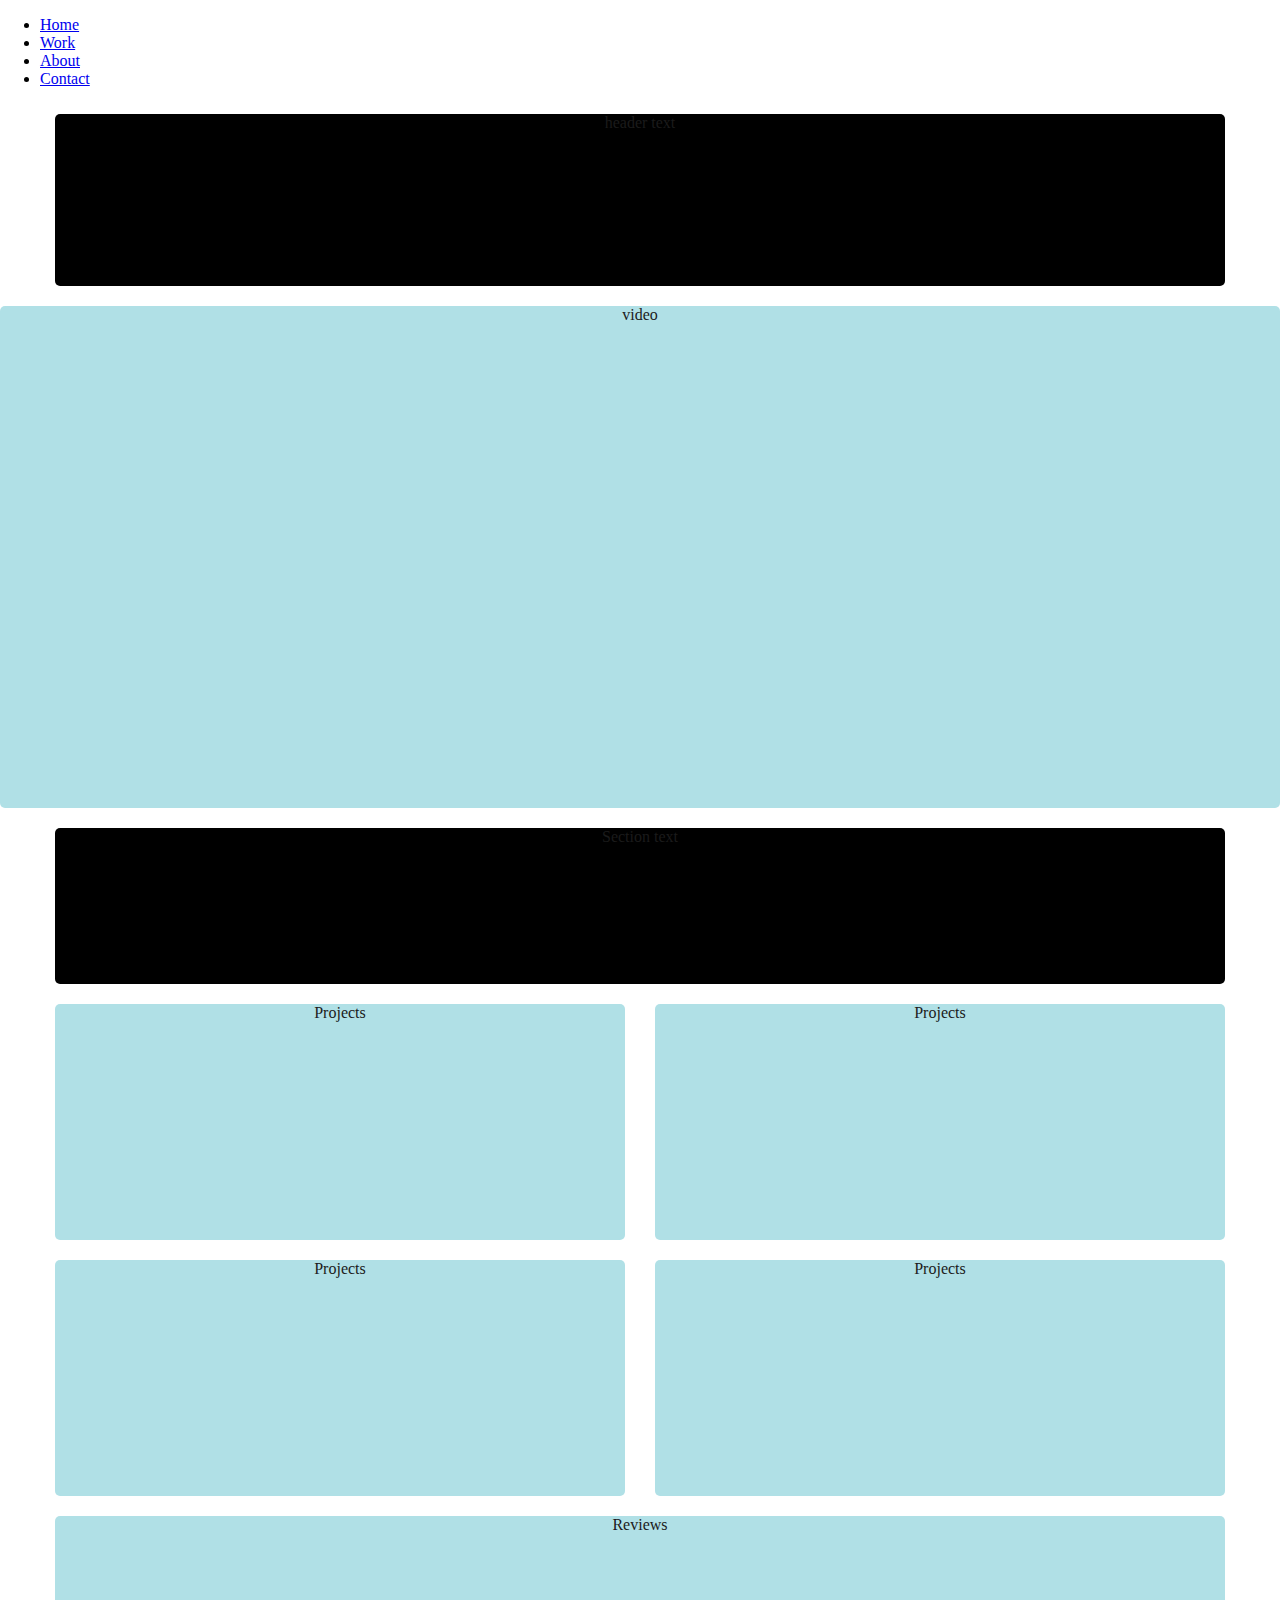
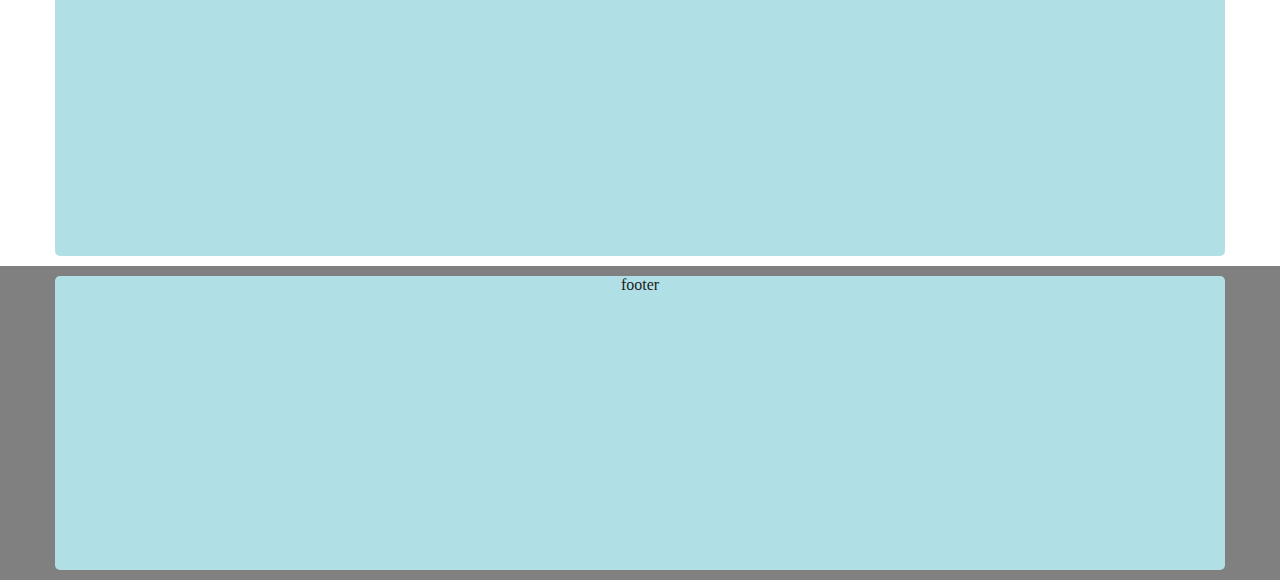
==== index.html @ 419f2602 "Content" ====
<!DOCTYPE html>
<html lang="en">
<head>
  <meta charset="UTF-8">
  <meta name="viewport" content="width=device-width, initial-scale=1.0">
  <title>Portfolio</title>
  <link rel="stylesheet" href="css/grid.css">
  <link rel="stylesheet" href="css/main.css">
</head>
<body>
  <header>
    <nav>
      <ul>
        <li><a href="#home">Home</a></li>
        <li><a href="#work">Work</a></li>
        <li><a href="#about">About</a></li>
        <li><a href="#contact">Contact</a></li>
      </ul>
    </nav>
  </header>
  <main>

    <section>
      <div class="grid-con">
        <div class="col-span-full box section-text" id="header-text">
          <p>header text</p>
        </div>
      </div>
    </section>

    <section>
        <div class="col-span-full video box">
          <p>video</p>
        </div>
    </section>

    <section>
      <div class="grid-con">

        <div class="col-span-full box section-text">
          <p>Section text</p>
        </div>

        <div class="col-span-full l-col-start-1 l-col-span-6 box projects ">
          <p>Projects</p>

        </div>

        <div class="col-span-full l-col-start-7 l-col-span-6 box projects">
          <p>Projects</p>

        </div>

        <div class="col-span-full l-col-start-1 l-col-span-6 box projects">
          <p>Projects</p>

        </div>

        <div class="col-span-full l-col-start-7 l-col-span-6  box projects">
          <p>Projects</p>

        </div>
      </div>
    </section>


    <section>
      <div class="grid-con">
        <div class="col-span-full box reviews">
          <p>Reviews</p>
        </div>

      </div>

    </section>

    <footer>
      <div class="grid-con">
        <div class="col-span-full box">
          <p>footer</p>
        </div>

      </div>
    </footer>
    <!-- <h1>HELLO</h1>
  </main>
  <P>Welcome, I’m Onoh—a product, motion, and 3D designer based in London, Ontario. 
    I specialize in crafting comprehensive UX/UI designs and immersive 3D animations that blend 
    interactivity with visual appeal, creating seamless and engaging user experiences.</P>
    <section class="boxes">
      <div class="box">
      </div>
    </section>
    <h2>My Portfolio</h2>
    <p>Welcome to my portfolio. Here you will find  a selection of my work. Explore my
      projects to learn more about what i do.</p>
      <section class="boxes">
        <div class="box"></div>
        <div class="box"></div>
        <div class="box"></div>
      </section>
      <p>What People have to say</p>
      <div class="box"></div> -->
      
</body>
</html>
---- css/grid.css ----
/* Tailwind and Bootstrap use px for media queries, with foundation using em
for this library we will stick with pixels */

/* ---General rules - scales images, videos to size of container--- */
img,
embed,
object,
video,
picture {
  max-width: 100%;
}

/* ---Change the way the box model works, tells the browser to account for any border and padding in the values you specify for an element's width and height.--- */

html {
  box-sizing: border-box;
}

*,
*::before,
*::after {
  box-sizing: inherit;
}

/* ---Mini CSS reset--- */

body,
p,
h1,
h2,
h3,
h4,
h5 {
  margin: 0px;
  padding: 0px;
}

/* ---Utility Classes--- */

.hidden {
  display: none;
}

.box {
  height: 294px;
  background-color: powderblue;
  color: rgb(27, 27, 27);
  border-radius: 5px;
  text-align: center;
  margin-top: 10px;
  margin-bottom: 10px;

}

/* ---Mobile Library Grid Styles--- */

/* Note if you are using a grid size of 1920, you need to change the value of 1200px to 1920px on line 50 and 57 */

.full-width-grid-con {
  /* set this container as a grid, with 3 columns
   the other grid will sit in the middle column, this allows for overlapping content */
  display: grid;
  grid-template-columns: 1fr minmax(0, 1200px) 1fr;
}

.grid-con {
  display: grid;
  grid-template-columns: repeat(4, minmax(0, 1fr));
  grid-column-gap: 30px;
  max-width: 1200px;
  margin: 0 auto;
  padding-left: 15px;
  padding-right: 15px;
}

/* A keyword indicating that the property contributes nothing to the grid item's placement, indicating auto-placement, an automatic span, or a default span of 1. */
.col-auto {
  grid-column: auto;
}
.col-span-1 {
  grid-column: span 1 / span 1;
}
.col-span-2 {
  grid-column: span 2 / span 2;
}
.col-span-3 {
  grid-column: span 3 / span 3;
}
.col-span-4 {
  grid-column: span 4 / span 4;
}
.col-span-full {
  grid-column: 1 / -1;
}

.col-start-1 {
  grid-column-start: 1;
}
.col-start-2 {
  grid-column-start: 2;
}
.col-start-3 {
  grid-column-start: 3;
}
.col-start-4 {
  grid-column-start: 4;
}
.col-start-auto {
  grid-column-start: auto;
}

.col-end-1 {
  grid-column-end: 1;
}
.col-end-2 {
  grid-column-end: 2;
}
.col-end-3 {
  grid-column-end: 3;
}
.col-end-4 {
  grid-column-end: 4;
}
.col-end-5 {
  grid-column-end: 5;
}
.col-end-auto {
  grid-column-end: auto;
}

/* ---Tablet Library Grid Styles--- */

@media screen and (min-width: 768px) {
  .grid-con {
    display: grid;
    grid-template-columns: repeat(12, minmax(0, 1fr));
    grid-column-gap: 20px;
    padding-left: 16px;
    padding-right: 16px;
  }

  .m-col-auto {
    grid-column: auto;
  }
  .m-col-span-1 {
    grid-column: span 1 / span 1;
  }
  .m-col-span-2 {
    grid-column: span 2 / span 2;
  }
  .m-col-span-3 {
    grid-column: span 3 / span 3;
  }
  .m-col-span-4 {
    grid-column: span 4 / span 4;
  }
  .m-col-span-5 {
    grid-column: span 5 / span 5;
  }
  .m-col-span-6 {
    grid-column: span 6 / span 6;
  }
  .m-col-span-7 {
    grid-column: span 7 / span 7;
  }
  .m-col-span-8 {
    grid-column: span 8 / span 8;
  }
  .m-col-span-9 {
    grid-column: span 9 / span 9;
  }
  .m-col-span-10 {
    grid-column: span 10 / span 10;
  }
  .m-col-span-11 {
    grid-column: span 11 / span 11;
  }
  .m-col-span-12 {
    grid-column: span 12 / span 12;
  }
  .m-col-span-full {
    grid-column: 1 / -1;
  }

  .m-col-start-1 {
    grid-column-start: 1;
  }
  .m-col-start-2 {
    grid-column-start: 2;
  }
  .m-col-start-3 {
    grid-column-start: 3;
  }
  .m-col-start-4 {
    grid-column-start: 4;
  }
  .m-col-start-5 {
    grid-column-start: 5;
  }
  .m-col-start-6 {
    grid-column-start: 6;
  }
  .m-col-start-7 {
    grid-column-start: 7;
  }
  .m-col-start-8 {
    grid-column-start: 8;
  }
  .m-col-start-9 {
    grid-column-start: 9;
  }
  .m-col-start-10 {
    grid-column-start: 10;
  }
  .m-col-start-11 {
    grid-column-start: 11;
  }
  .m-col-start-12 {
    grid-column-start: 12;
  }
  .m-col-start-13 {
    grid-column-start: 13;
  }
  .m-col-start-auto {
    grid-column-start: auto;
  }

  .m-col-end-1 {
    grid-column-end: 1;
  }
  .m-col-end-2 {
    grid-column-end: 2;
  }
  .m-col-end-3 {
    grid-column-end: 3;
  }
  .m-col-end-4 {
    grid-column-end: 4;
  }
  .m-col-end-5 {
    grid-column-end: 5;
  }
  .m-col-end-6 {
    grid-column-end: 6;
  }
  .m-col-end-7 {
    grid-column-end: 7;
  }
  .m-col-end-8 {
    grid-column-end: 8;
  }
  .m-col-end-9 {
    grid-column-end: 9;
  }
  .m-col-end-10 {
    grid-column-end: 10;
  }
  .m-col-end-11 {
    grid-column-end: 11;
  }
  .m-col-end-12 {
    grid-column-end: 12;
  }
  .m-col-end-13 {
    grid-column-end: 13;
  }
  .m-col-end-auto {
    grid-column-end: auto;
  }
}

/* ---Desktop Library Grid Styles--- */

@media screen and (min-width: 1200px) {
  .grid-con {
    display: grid;
    grid-template-columns: repeat(12, minmax(0, 1fr));
    grid-column-gap: 30px;
    padding-left: 15px;
    padding-right: 15px;
  }

  .l-col-auto {
    grid-column: auto;
  }
  .l-col-span-1 {
    grid-column: span 1 / span 1;
  }
  .l-col-span-2 {
    grid-column: span 2 / span 2;
  }
  .l-col-span-3 {
    grid-column: span 3 / span 3;
  }
  .l-col-span-4 {
    grid-column: span 4 / span 4;
  }
  .l-col-span-5 {
    grid-column: span 5 / span 5;
  }
  .l-col-span-6 {
    grid-column: span 6 / span 6;
  }
  .l-col-span-7 {
    grid-column: span 7 / span 7;
  }
  .l-col-span-8 {
    grid-column: span 8 / span 8;
  }
  .l-col-span-9 {
    grid-column: span 9 / span 9;
  }
  .l-col-span-10 {
    grid-column: span 10 / span 10;
  }
  .l-col-span-11 {
    grid-column: span 11 / span 11;
  }
  .l-col-span-12 {
    grid-column: span 12 / span 12;
  }
  .l-col-span-full {
    grid-column: 1 / -1;
  }

  .l-col-start-1 {
    grid-column-start: 1;
  }
  .l-col-start-2 {
    grid-column-start: 2;
  }
  .l-col-start-3 {
    grid-column-start: 3;
  }
  .l-col-start-4 {
    grid-column-start: 4;
  }
  .l-col-start-5 {
    grid-column-start: 5;
  }
  .l-col-start-6 {
    grid-column-start: 6;
  }
  .l-col-start-7 {
    grid-column-start: 7;
  }
  .l-col-start-8 {
    grid-column-start: 8;
  }
  .l-col-start-9 {
    grid-column-start: 9;
  }
  .l-col-start-10 {
    grid-column-start: 10;
  }
  .l-col-start-11 {
    grid-column-start: 11;
  }
  .l-col-start-12 {
    grid-column-start: 12;
  }
  .l-col-start-13 {
    grid-column-start: 13;
  }
  .l-col-start-auto {
    grid-column-start: auto;
  }

  .l-col-end-1 {
    grid-column-end: 1;
  }
  .l-col-end-2 {
    grid-column-end: 2;
  }
  .l-col-end-3 {
    grid-column-end: 3;
  }
  .l-col-end-4 {
    grid-column-end: 4;
  }
  .l-col-end-5 {
    grid-column-end: 5;
  }
  .l-col-end-6 {
    grid-column-end: 6;
  }
  .l-col-end-7 {
    grid-column-end: 7;
  }
  .l-col-end-8 {
    grid-column-end: 8;
  }
  .l-col-end-9 {
    grid-column-end: 9;
  }
  .l-col-end-10 {
    grid-column-end: 10;
  }
  .l-col-end-11 {
    grid-column-end: 11;
  }
  .l-col-end-12 {
    grid-column-end: 12;
  }
  .l-col-end-13 {
    grid-column-end: 13;
  }
  .l-col-end-auto {
    grid-column-end: auto;
  }
}

/* ---X-Large Desktop Library Grid Styles--- */

@media screen and (min-width: 1920px) {
  .grid-con {
    display: grid;
    grid-template-columns: repeat(12, minmax(0, 1fr));
    grid-column-gap: 34px;
    padding-left: 17px;
    padding-right: 17px;
  }

  .xl-col-auto {
    grid-column: auto;
  }
  .xl-col-span-1 {
    grid-column: span 1 / span 1;
  }
  .xl-col-span-2 {
    grid-column: span 2 / span 2;
  }
  .xl-col-span-3 {
    grid-column: span 3 / span 3;
  }
  .xl-col-span-4 {
    grid-column: span 4 / span 4;
  }
  .xl-col-span-5 {
    grid-column: span 5 / span 5;
  }
  .xl-col-span-6 {
    grid-column: span 6 / span 6;
  }
  .xl-col-span-7 {
    grid-column: span 7 / span 7;
  }
  .xl-col-span-8 {
    grid-column: span 8 / span 8;
  }
  .xl-col-span-9 {
    grid-column: span 9 / span 9;
  }
  .xl-col-span-10 {
    grid-column: span 10 / span 10;
  }
  .xl-col-span-11 {
    grid-column: span 11 / span 11;
  }
  .xl-col-span-12 {
    grid-column: span 12 / span 12;
  }
  .xl-col-span-full {
    grid-column: 1 / -1;
  }

  .xl-col-start-1 {
    grid-column-start: 1;
  }
  .xl-col-start-2 {
    grid-column-start: 2;
  }
  .xl-col-start-3 {
    grid-column-start: 3;
  }
  .xl-col-start-4 {
    grid-column-start: 4;
  }
  .xl-col-start-5 {
    grid-column-start: 5;
  }
  .xl-col-start-6 {
    grid-column-start: 6;
  }
  .xl-col-start-7 {
    grid-column-start: 7;
  }
  .xl-col-start-8 {
    grid-column-start: 8;
  }
  .xl-col-start-9 {
    grid-column-start: 9;
  }
  .xl-col-start-10 {
    grid-column-start: 10;
  }
  .xl-col-start-11 {
    grid-column-start: 11;
  }
  .xl-col-start-12 {
    grid-column-start: 12;
  }
  .xl-col-start-13 {
    grid-column-start: 13;
  }
  .xl-col-start-auto {
    grid-column-start: auto;
  }

  .xl-col-end-1 {
    grid-column-end: 1;
  }
  .xl-col-end-2 {
    grid-column-end: 2;
  }
  .xl-col-end-3 {
    grid-column-end: 3;
  }
  .xl-col-end-4 {
    grid-column-end: 4;
  }
  .xl-col-end-5 {
    grid-column-end: 5;
  }
  .xl-col-end-6 {
    grid-column-end: 6;
  }
  .xl-col-end-7 {
    grid-column-end: 7;
  }
  .xl-col-end-8 {
    grid-column-end: 8;
  }
  .xl-col-end-9 {
    grid-column-end: 9;
  }
  .xl-col-end-10 {
    grid-column-end: 10;
  }
  .xl-col-end-11 {
    grid-column-end: 11;
  }
  .xl-col-end-12 {
    grid-column-end: 12;
  }
  .xl-col-end-13 {
    grid-column-end: 13;
  }
  .xl-col-end-auto {
    grid-column-end: auto;
  }
}
---- css/main.css ----
#header-text {
  height: 172px;
}

footer {
  background-color: grey;
}

.video {
  height: 502px;
}

.section-text {
  background-color: black;
  height: 156px;
}

.projects {
  height: 236px;
}

.reviews {
  height: 340px;
}/*# sourceMappingURL=main.css.map */
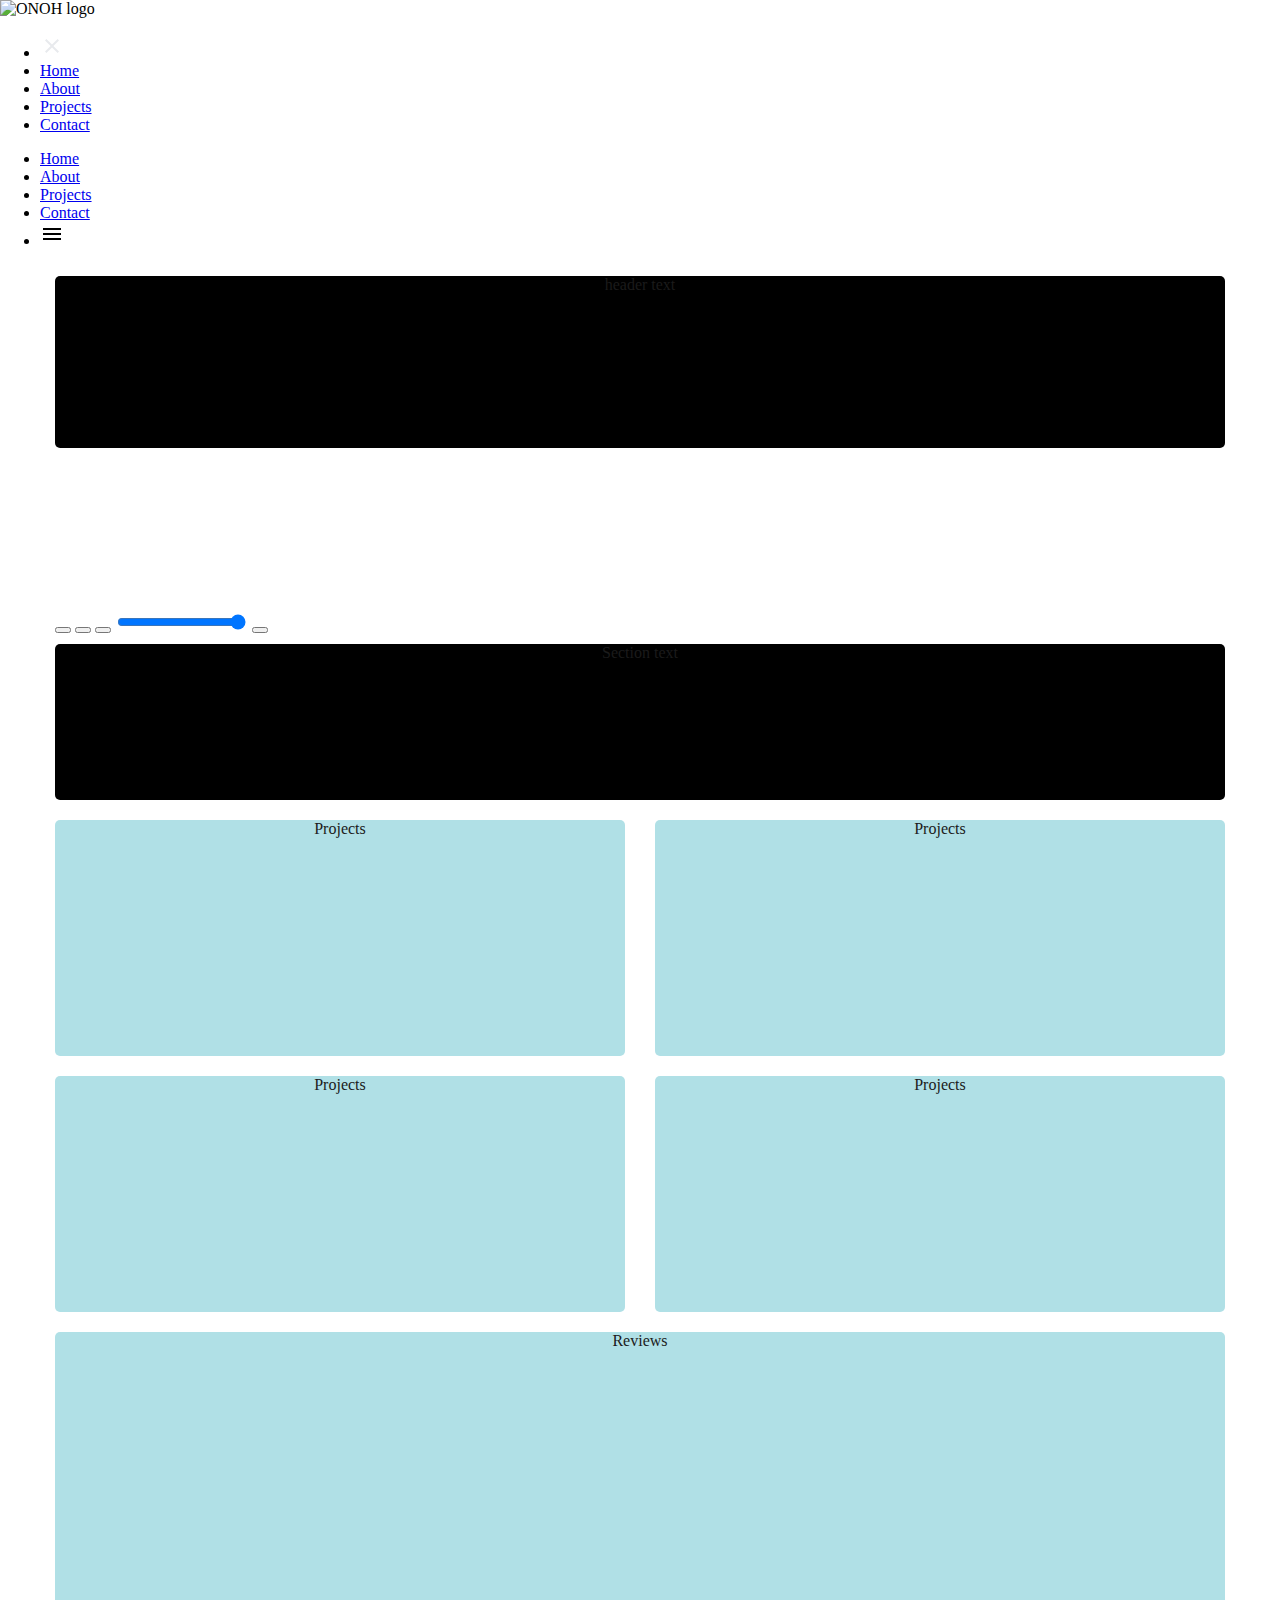
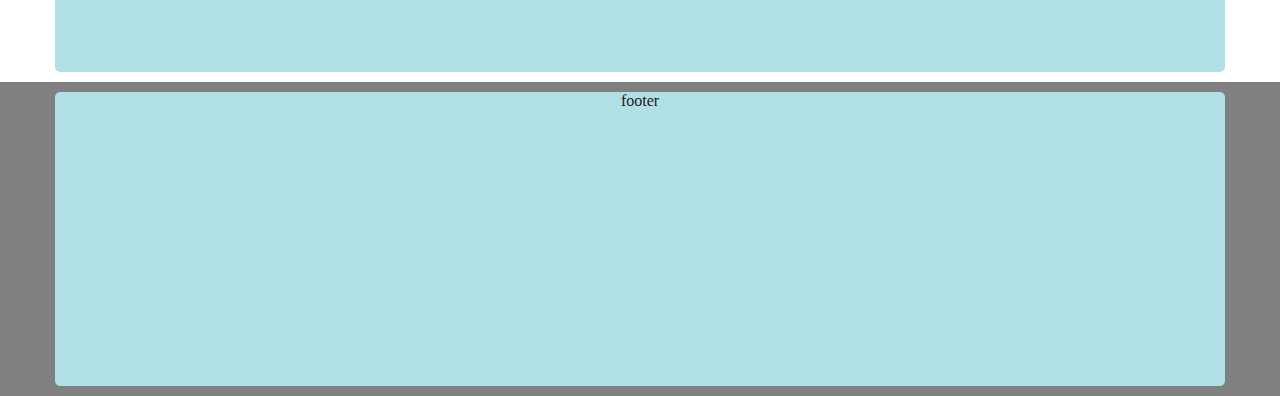
==== commit 0f7a8a94: "images" ====
--- a/index.html
+++ b/index.html
@@ -9,15 +9,60 @@
 </head>
 <body>
   <header>
-    <nav>
-      <ul>
-        <li><a href="#home">Home</a></li>
-        <li><a href="#work">Work</a></li>
-        <li><a href="#about">About</a></li>
-        <li><a href="#contact">Contact</a></li>
-      </ul>
-    </nav>
+    <div class="header-container grid-layout">
+      <nav class="navbar full-span">
+        <picture>
+          <source srcset="images/Logo.svg" media="(min-width: 474px)" />
+          <img src="images/portfolio-logo.svg" alt="ONOH logo" />
+        </picture>
+  
+        <ul class="menu-overlay" id="desktop-hidden">
+          <li>
+            <a href="#">
+              <svg
+                xmlns="http://www.w3.org/2000/svg"
+                height="24px"
+                viewBox="0 -960 960 960"
+                width="24px"
+                fill="#e8eaed"
+              >
+                <path
+                  d="m256-200-56-56 224-224-224-224 56-56 224 224 224-224 56 56-224 224 224 224-56 56-224-224-224 224Z"
+                /></svg
+              >
+            </a>
+          </li>
+          <li><a href="index.html">Home</a></li>
+          <li><a href="about.html">About</a></li>
+          <li><a href="projects.html">Projects</a></li>
+          <li><a href="contact.html">Contact</a></li>
+        </ul>
+  
+        <ul>
+          <li class="mobile-hidden"><a href="index.html">Home</a></li>
+          <li class="mobile-hidden"><a href="about.html">About</a></li>
+          <li class="mobile-hidden"><a href="projects.html">Projects</a></li>
+          <li class="mobile-hidden"><a href="contact.html">Contact</a></li>
+          <li class="desktop-only">
+            <a href="#">
+              <svg
+                xmlns="http://www.w3.org/2000/svg"
+                height="24px"
+                viewBox="0 -960 960 960"
+                width="24px"
+                fill="#000"
+              >
+                <path
+                  d="M120-240v-80h720v80H120Zm0-200v-80h720v80H120Zm0-200v-80h720v80H120Z"
+                /></svg
+              >
+            </a>
+          </li>
+        </ul>
+      </nav>
+    </div>
   </header>
+  
   <main>
 
     <section>
@@ -28,11 +73,23 @@
       </div>
     </section>
 
-    <section>
-        <div class="col-span-full video box">
-          <p>video</p>
-        </div>
-    </section>
+      <div class="grid-con">
+        <section id="player-container" class="col-span-full">
+            <video controls preload="metadata" poster="images/placeholder.jpg">
+                <source src="video/video.mp4" type="video/mp4">
+                <source src="video/video.webm" type="video/webm">
+            <p>Your browser does not support the video tag.</p>
+            </video>
+            <div class="video-controls hidden" id="video-controls">
+                <button id="play-button"><i class="fa fa-play-circle-o"></i></button>
+                <button id="pause-button"><i class="fa fa-pause-circle-o"></i></button>
+                <button id="stop-button"><i class="fa fa-stop-circle-o"></i></button>
+                <i class="fa fa-volume-up"></i>
+                <input type="range" id="change-vol" step="0.05" min="0" max="1" value="1">
+                <button id="full-screen"><i class="fa fa-arrows-alt"></i></button>
+            </div>
+        </section>
+    </div>
 
     <section>
       <div class="grid-con">
@@ -102,5 +159,6 @@
       <p>What People have to say</p>
       <div class="box"></div> -->
       
+  <script src="js/main.js"></script>
 </body>
 </html>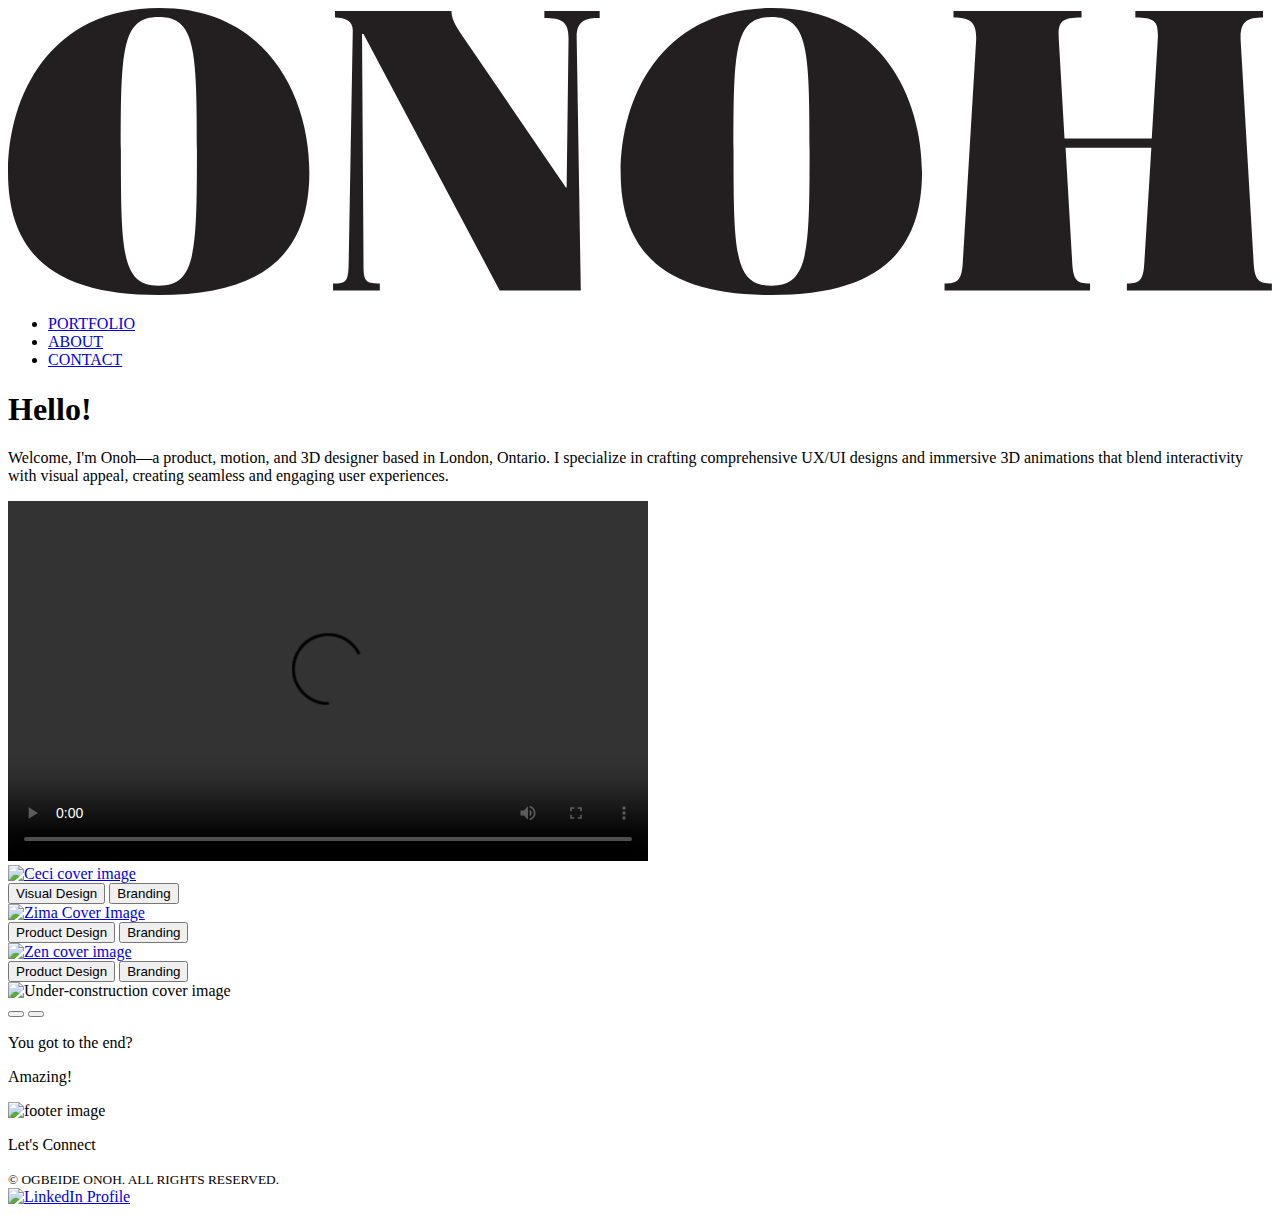
==== commit 9e067d96: "Codes" ====
--- a/index.html
+++ b/index.html
@@ -1,164 +1,90 @@
 <!DOCTYPE html>
 <html lang="en">
 <head>
-  <meta charset="UTF-8">
-  <meta name="viewport" content="width=device-width, initial-scale=1.0">
-  <title>Portfolio</title>
-  <link rel="stylesheet" href="css/grid.css">
-  <link rel="stylesheet" href="css/main.css">
+    <meta charset="UTF-8">
+    <meta name="viewport" content="width=device-width, initial-scale=1.0">
+    <title>Document</title>
 </head>
 <body>
-  <header>
-    <div class="header-container grid-layout">
-      <nav class="navbar full-span">
-        <picture>
-          <source srcset="images/Logo.svg" media="(min-width: 474px)" />
-          <img src="images/portfolio-logo.svg" alt="ONOH logo" />
-        </picture>
-  
-        <ul class="menu-overlay" id="desktop-hidden">
-          <li>
-            <a href="#">
-              <svg
-                xmlns="http://www.w3.org/2000/svg"
-                height="24px"
-                viewBox="0 -960 960 960"
-                width="24px"
-                fill="#e8eaed"
-              >
-                <path
-                  d="m256-200-56-56 224-224-224-224 56-56 224 224 224-224 56 56-224 224 224 224-56 56-224-224-224 224Z"
-                /></svg
-              >
-            </a>
-          </li>
-          <li><a href="index.html">Home</a></li>
-          <li><a href="about.html">About</a></li>
-          <li><a href="projects.html">Projects</a></li>
-          <li><a href="contact.html">Contact</a></li>
-        </ul>
-  
-        <ul>
-          <li class="mobile-hidden"><a href="index.html">Home</a></li>
-          <li class="mobile-hidden"><a href="about.html">About</a></li>
-          <li class="mobile-hidden"><a href="projects.html">Projects</a></li>
-          <li class="mobile-hidden"><a href="contact.html">Contact</a></li>
-          <li class="desktop-only">
-            <a href="#">
-              <svg
-                xmlns="http://www.w3.org/2000/svg"
-                height="24px"
-                viewBox="0 -960 960 960"
-                width="24px"
-                fill="#000"
-              >
-                <path
-                  d="M120-240v-80h720v80H120Zm0-200v-80h720v80H120Zm0-200v-80h720v80H120Z"
-                /></svg
-              >
-            </a>
-          </li>
-        </ul>
-      </nav>
-    </div>
-  </header>
-  
+    <header>
+        <div class="logo">
+            <img src="images/portfolio-logo.svg" alt="Logo">
+        </div>
+        <nav>
+            <ul>
+                <li><a href="index.html">PORTFOLIO</a></li>
+                <li><a href="about.html">ABOUT</a></li>
+                <li><a href="contact.html">CONTACT</a></li>
+            </ul>
+        </nav>
+    </header>
+</body>
+</html>
+
   <main>
+    <h1>Hello!</h1> 
+    <p>Welcome, I'm Onoh—a product, motion, and 3D designer based in London, Ontario. I specialize in crafting comprehensive UX/UI designs and immersive 3D animations that blend interactivity with visual appeal, creating seamless and engaging user experiences.</p>
 
-    <section>
-      <div class="grid-con">
-        <div class="col-span-full box section-text" id="header-text">
-          <p>header text</p>
-        </div>
-      </div>
-    </section>
+    <!-- Video Section -->
+    <video width="640" height="360" controls>
+      <source src="image/demo-reel.mp4" type="video/mp4">
+      Your browser does not support the video tag.
+  </video>
+<!-- Image and Buttons Section -->
+<div>
+  <a href="ceci.html">
+      <img src="image/Portfolio-image/Cover images/ceci-front.png" alt="Ceci cover image" width="600">
+  </a>
+  <div>
+      <button>Visual Design</button>
+      <button>Branding</button>
+  </div>
+</div>
 
-      <div class="grid-con">
-        <section id="player-container" class="col-span-full">
-            <video controls preload="metadata" poster="images/placeholder.jpg">
-                <source src="video/video.mp4" type="video/mp4">
-                <source src="video/video.webm" type="video/webm">
-            <p>Your browser does not support the video tag.</p>
-            </video>
-            <div class="video-controls hidden" id="video-controls">
-                <button id="play-button"><i class="fa fa-play-circle-o"></i></button>
-                <button id="pause-button"><i class="fa fa-pause-circle-o"></i></button>
-                <button id="stop-button"><i class="fa fa-stop-circle-o"></i></button>
-                <i class="fa fa-volume-up"></i>
-                <input type="range" id="change-vol" step="0.05" min="0" max="1" value="1">
-                <button id="full-screen"><i class="fa fa-arrows-alt"></i></button>
-            </div>
-        </section>
-    </div>
+<div>
+  <a href="zima.html">
+      <img src="image/Portfolio-image/Cover images/zima-cover.png" alt="Zima Cover Image" width="600">
+  </a>
+  <div>
+      <button>Product Design</button>
+      <button>Branding</button>
+  </div>
+</div>
 
-    <section>
-      <div class="grid-con">
+<div>
+  <a href="zenbuds.html">
+      <img src="image/Portfolio-image/Cover images/ZEN.png" alt="Zen cover image" width="600">
+  </a>
+  <div>
+      <button>Product Design</button>
+      <button>Branding</button>
+  </div>
+</div>
 
-        <div class="col-span-full box section-text">
-          <p>Section text</p>
-        </div>
+<div>
+  <img src="image/Portfolio-image/Cover images/under-construction.png" alt="Under-construction cover image" width="600">
+  <div>
+      <button></button>
+      <button></button>
+  </div>
+</div>
 
-        <div class="col-span-full l-col-start-1 l-col-span-6 box projects ">
-          <p>Projects</p>
+<p>You got to the end?</p>
+<p>Amazing!</p>
 
-        </div>
+<div>
+  <img src="image/Portfolio-image/Cover images/web-img.png" width="300" alt="footer image">
+</div>
 
-        <div class="col-span-full l-col-start-7 l-col-span-6 box projects">
-          <p>Projects</p>
+<p>Let's Connect</p>
 
-        </div>
-
-        <div class="col-span-full l-col-start-1 l-col-span-6 box projects">
-          <p>Projects</p>
-
-        </div>
-
-        <div class="col-span-full l-col-start-7 l-col-span-6  box projects">
-          <p>Projects</p>
-
-        </div>
-      </div>
-    </section>
-
-
-    <section>
-      <div class="grid-con">
-        <div class="col-span-full box reviews">
-          <p>Reviews</p>
-        </div>
-
-      </div>
-
-    </section>
-
-    <footer>
-      <div class="grid-con">
-        <div class="col-span-full box">
-          <p>footer</p>
-        </div>
-
-      </div>
-    </footer>
-    <!-- <h1>HELLO</h1>
-  </main>
-  <P>Welcome, I’m Onoh—a product, motion, and 3D designer based in London, Ontario. 
-    I specialize in crafting comprehensive UX/UI designs and immersive 3D animations that blend 
-    interactivity with visual appeal, creating seamless and engaging user experiences.</P>
-    <section class="boxes">
-      <div class="box">
-      </div>
-    </section>
-    <h2>My Portfolio</h2>
-    <p>Welcome to my portfolio. Here you will find  a selection of my work. Explore my
-      projects to learn more about what i do.</p>
-      <section class="boxes">
-        <div class="box"></div>
-        <div class="box"></div>
-        <div class="box"></div>
-      </section>
-      <p>What People have to say</p>
-      <div class="box"></div> -->
-      
-  <script src="js/main.js"></script>
+<footer>
+  <small>© OGBEIDE ONOH. ALL RIGHTS RESERVED.</small> <!-- Copyright Notice -->
+  <div>
+      <a href="https://www.linkedin.com/in/your-profile" target="_blank">
+          <img src="image/Portfolio-image/Cover images/LinkedIn.png" alt="LinkedIn Profile" width="30"> 
+      </a>
+  </div>
+</footer>
 </body>
 </html>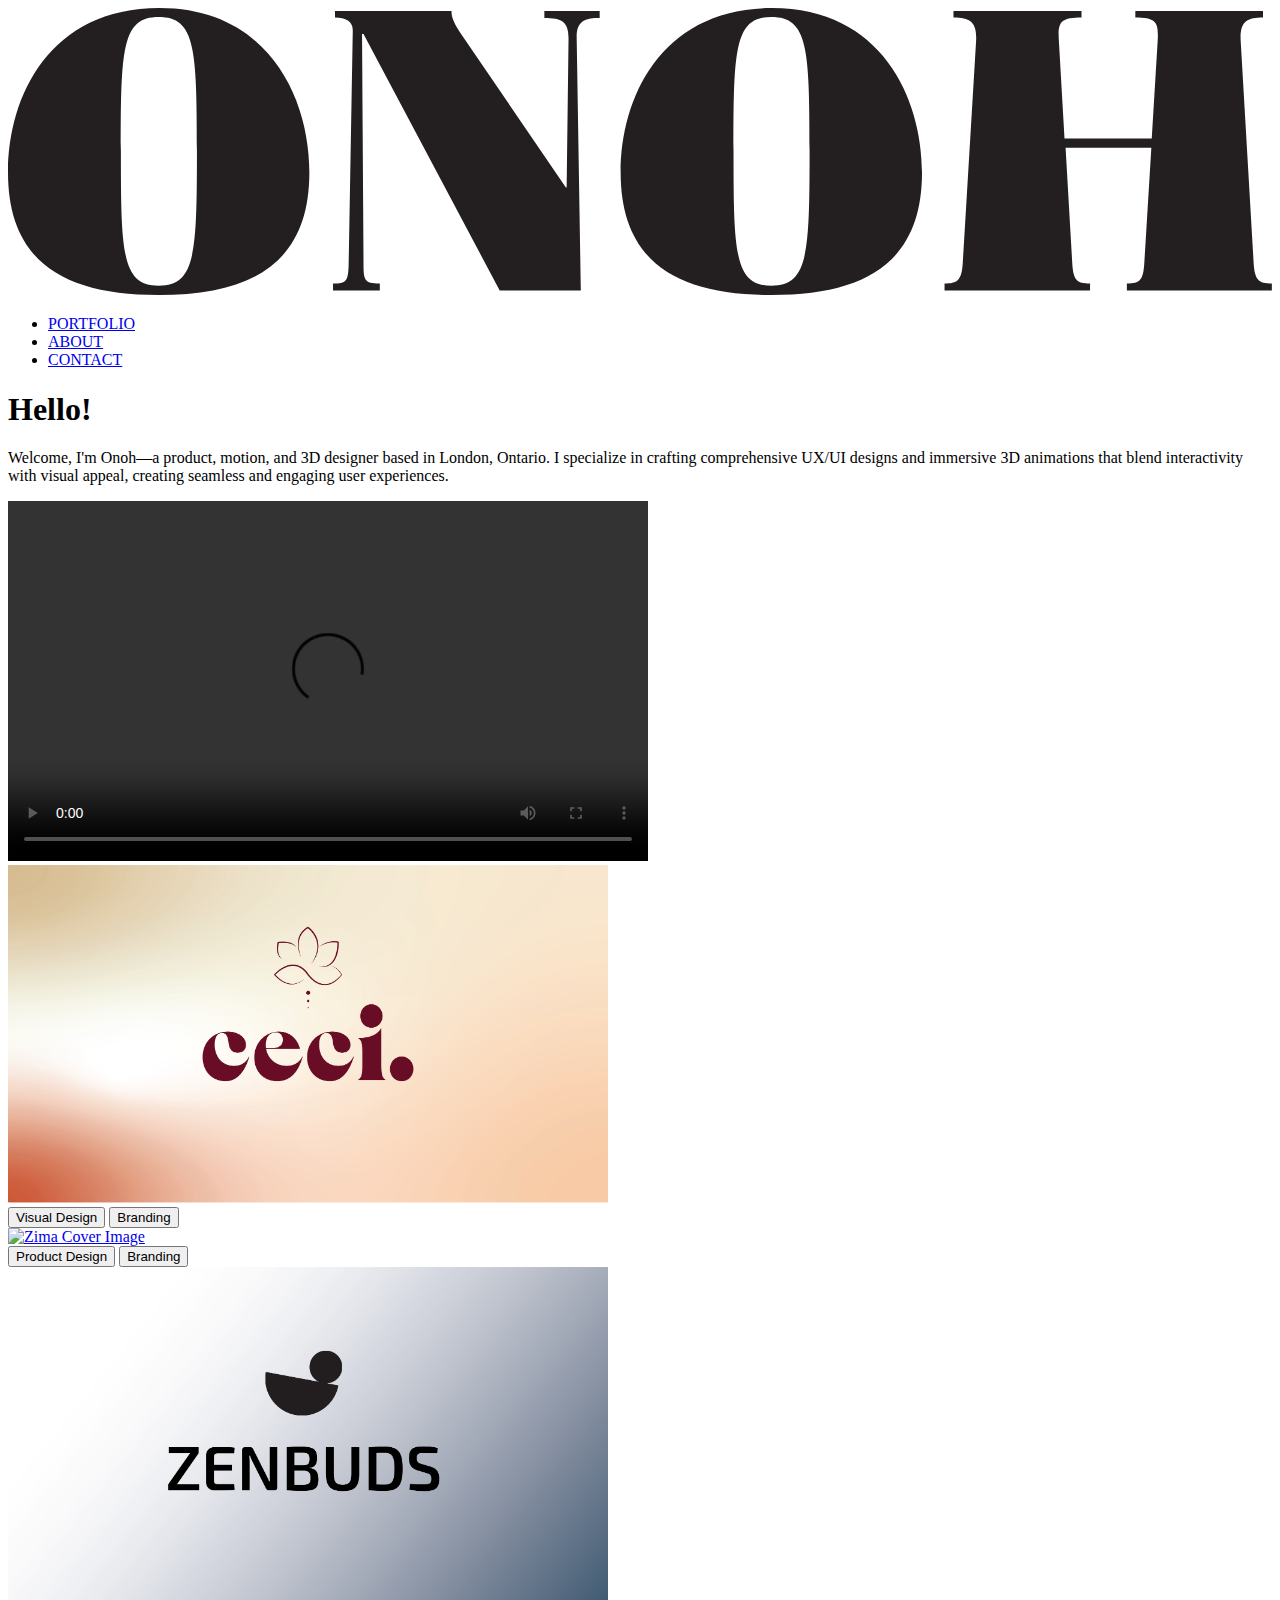
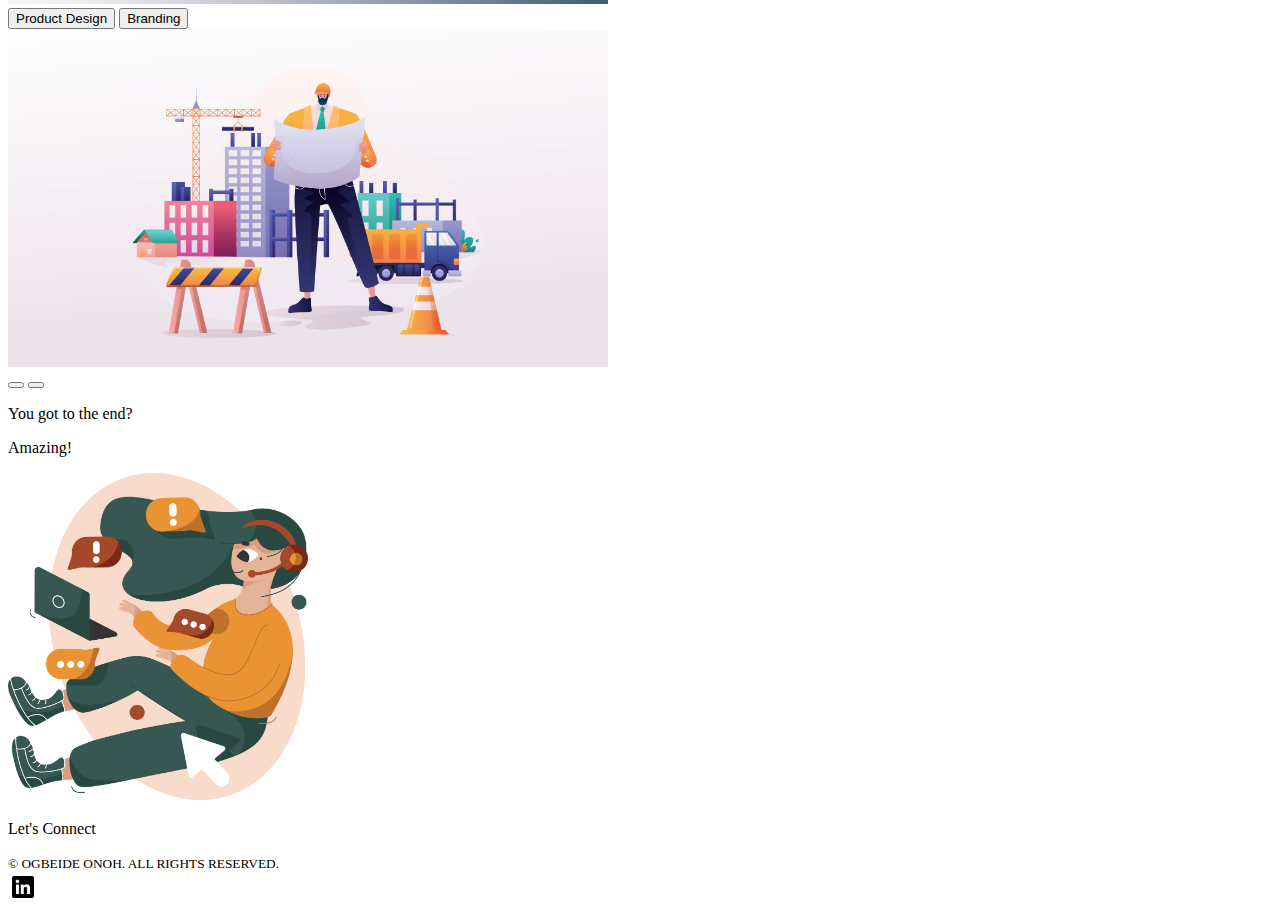
==== commit b05e1acb: "Correction" ====
--- a/index.html
+++ b/index.html
@@ -27,13 +27,13 @@
 
     <!-- Video Section -->
     <video width="640" height="360" controls>
-      <source src="image/demo-reel.mp4" type="video/mp4">
+      <source src="images/demo-reel.mp4" type="video/mp4">
       Your browser does not support the video tag.
   </video>
 <!-- Image and Buttons Section -->
 <div>
   <a href="ceci.html">
-      <img src="image/Portfolio-image/Cover images/ceci-front.png" alt="Ceci cover image" width="600">
+      <img src="images/Portfolio-image/Cover images/ceci-front.png" alt="Ceci cover image" width="600">
   </a>
   <div>
       <button>Visual Design</button>
@@ -43,7 +43,7 @@
 
 <div>
   <a href="zima.html">
-      <img src="image/Portfolio-image/Cover images/zima-cover.png" alt="Zima Cover Image" width="600">
+      <img src="images/Portfolio-image/Cover images/zima-cover.png" alt="Zima Cover Image" width="600">
   </a>
   <div>
       <button>Product Design</button>
@@ -53,7 +53,7 @@
 
 <div>
   <a href="zenbuds.html">
-      <img src="image/Portfolio-image/Cover images/ZEN.png" alt="Zen cover image" width="600">
+      <img src="images/Portfolio-image/Cover images/ZEN.png" alt="Zen cover image" width="600">
   </a>
   <div>
       <button>Product Design</button>
@@ -62,7 +62,7 @@
 </div>
 
 <div>
-  <img src="image/Portfolio-image/Cover images/under-construction.png" alt="Under-construction cover image" width="600">
+  <img src="images/Portfolio-image/Cover images/under-construction.png" alt="Under-construction cover image" width="600">
   <div>
       <button></button>
       <button></button>
@@ -73,7 +73,7 @@
 <p>Amazing!</p>
 
 <div>
-  <img src="image/Portfolio-image/Cover images/web-img.png" width="300" alt="footer image">
+  <img src="images/Portfolio-image/Cover images/web-img.png" width="300" alt="footer image">
 </div>
 
 <p>Let's Connect</p>
@@ -82,7 +82,7 @@
   <small>© OGBEIDE ONOH. ALL RIGHTS RESERVED.</small> <!-- Copyright Notice -->
   <div>
       <a href="https://www.linkedin.com/in/your-profile" target="_blank">
-          <img src="image/Portfolio-image/Cover images/LinkedIn.png" alt="LinkedIn Profile" width="30"> 
+          <img src="images/Portfolio-image/Cover images/LinkedIn.png" alt="LinkedIn Profile" width="30"> 
       </a>
   </div>
 </footer>
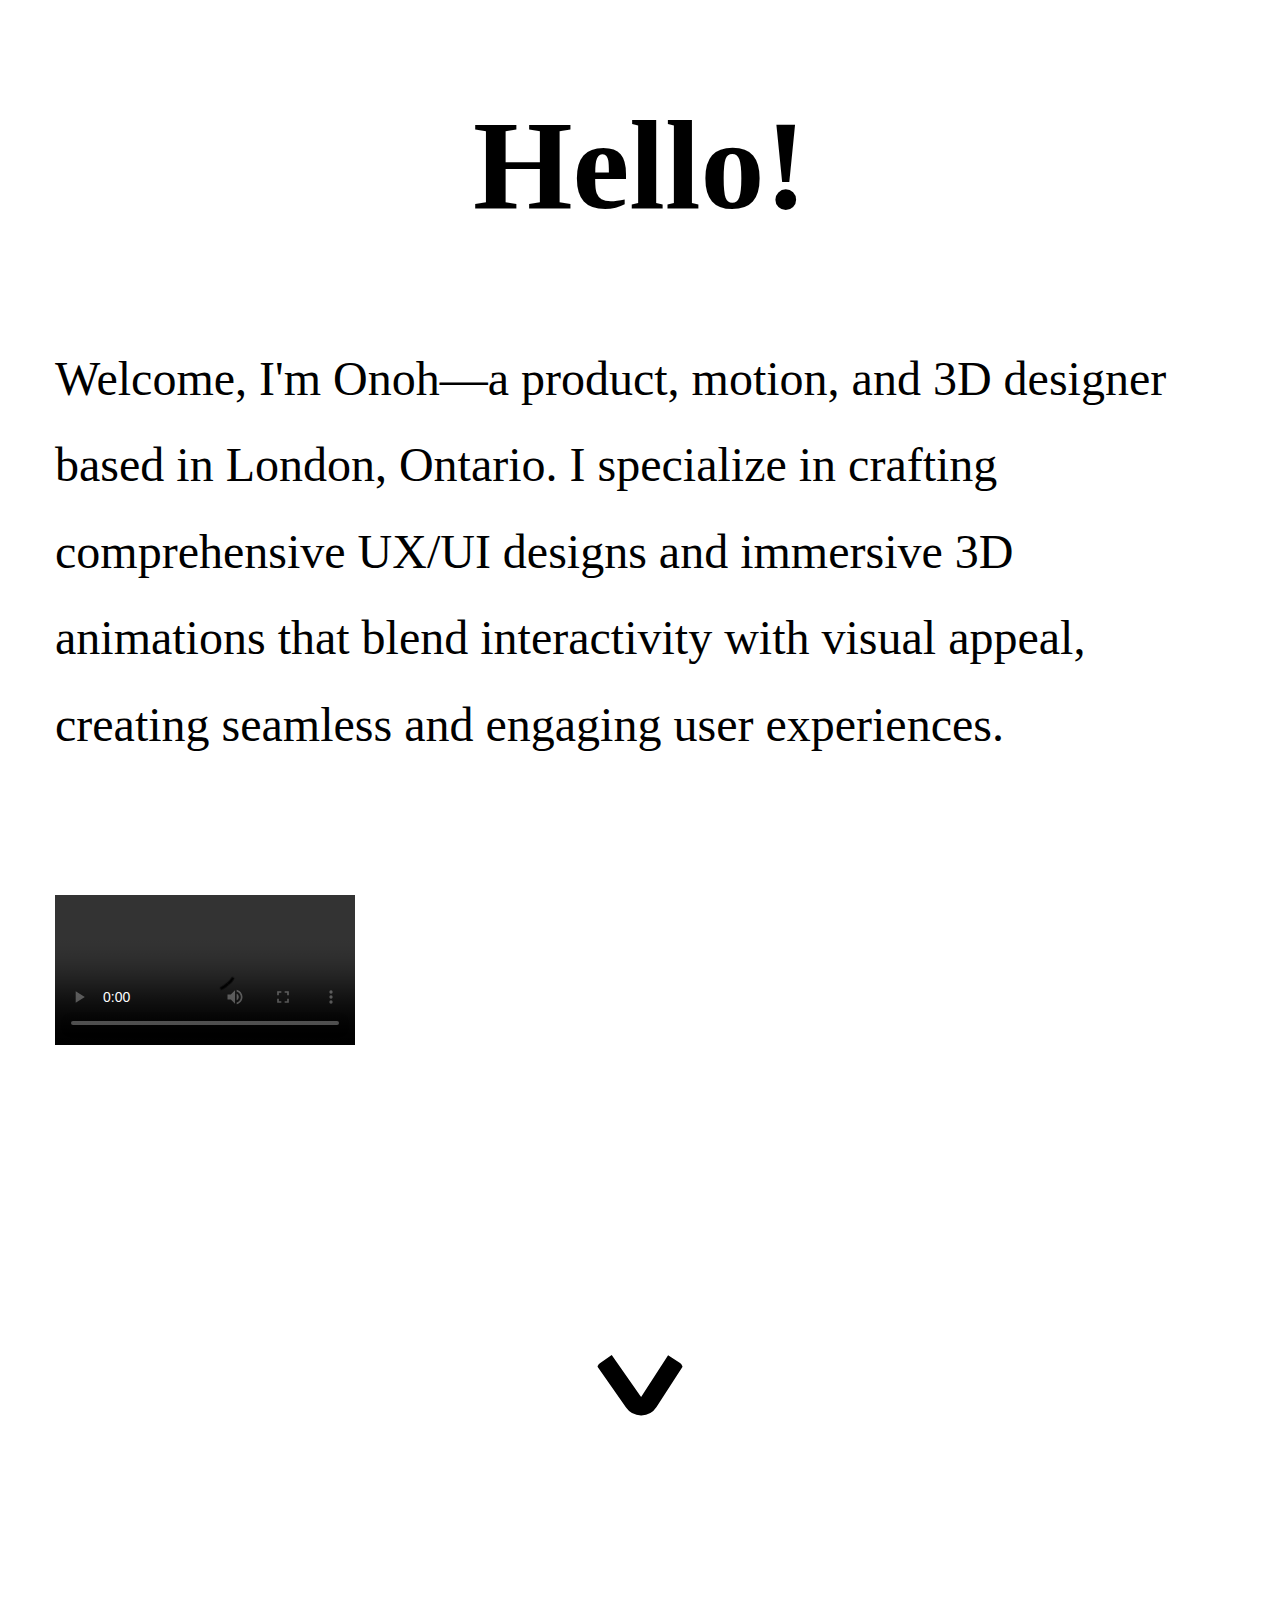
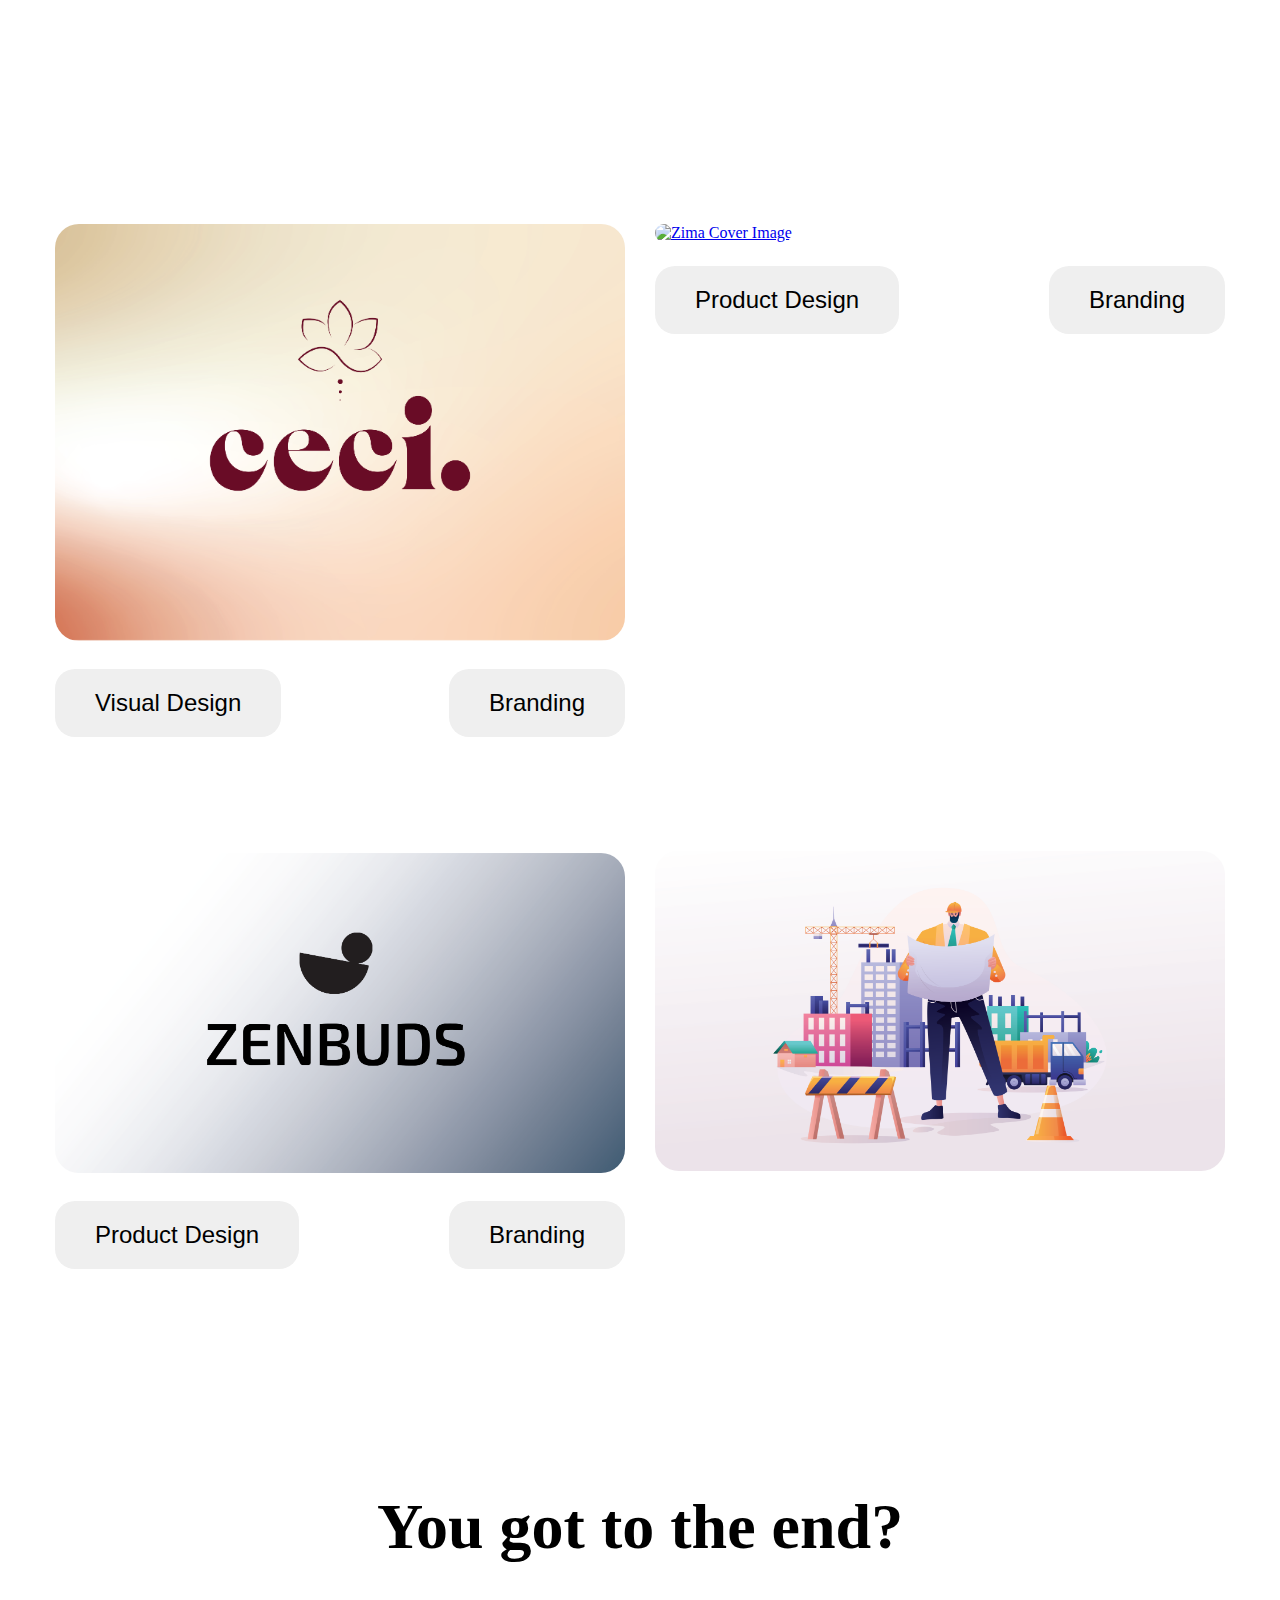
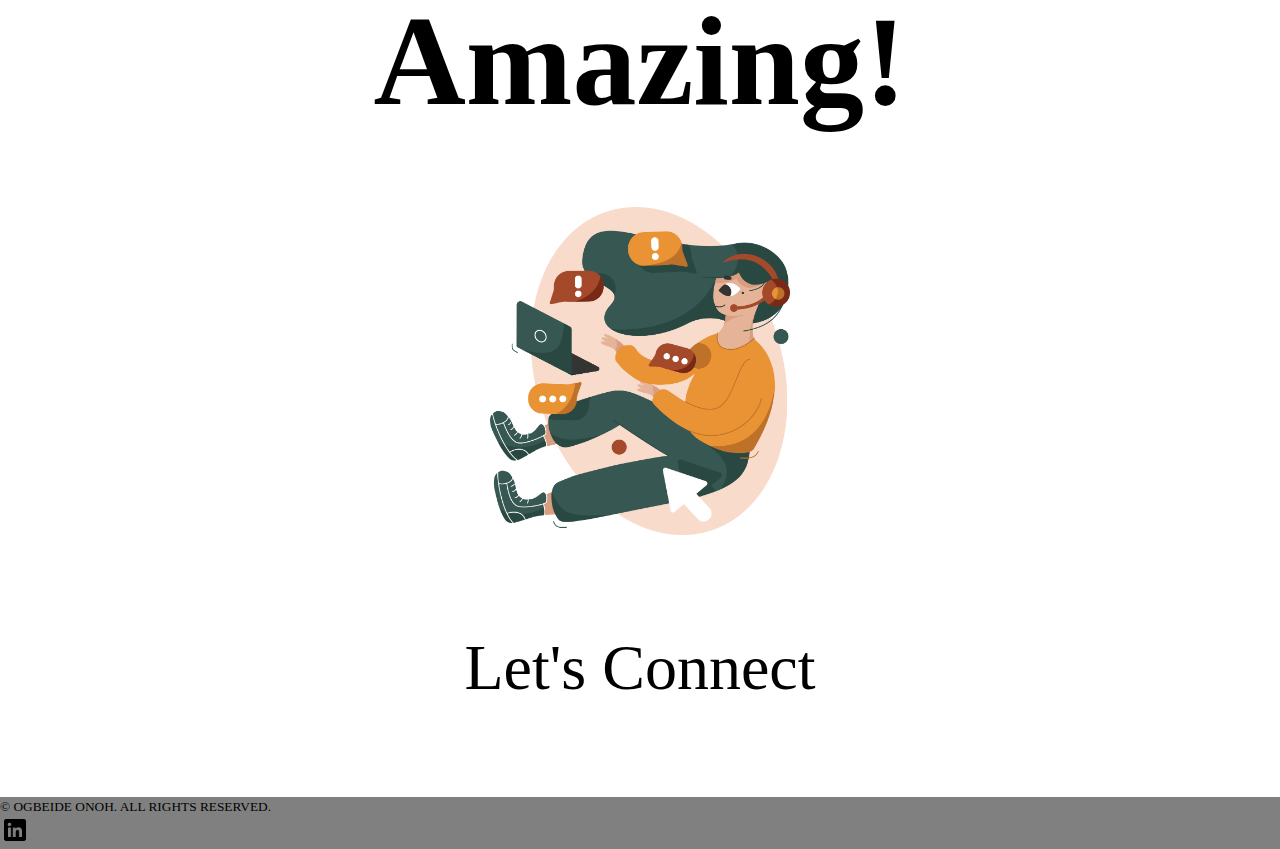
==== commit eba68a58: "Styling" ====
--- a/index.html
+++ b/index.html
@@ -1,90 +1,119 @@
 <!DOCTYPE html>
 <html lang="en">
+
 <head>
-    <meta charset="UTF-8">
-    <meta name="viewport" content="width=device-width, initial-scale=1.0">
-    <title>Document</title>
+  <meta charset="UTF-8">
+  <meta name="viewport" content="width=device-width, initial-scale=1.0">
+  <link rel="stylesheet" href="css/main.css">
+  <link rel="stylesheet" href="css/grid.css">
+  <title>Document</title>
 </head>
+
 <body>
-    <header>
-        <div class="logo">
-            <img src="images/portfolio-logo.svg" alt="Logo">
+  <!-- <header>
+    <div class="logo">
+      <img src="images/portfolio-logo.svg" alt="Logo">
+    </div>
+    <nav>
+      <ul>
+        <li><a href="index.html">PORTFOLIO</a></li>
+        <li><a href="about.html">ABOUT</a></li>
+        <li><a href="contact.html">CONTACT</a></li>
+      </ul>
+    </nav>
+  </header> -->
+
+<main>
+  <section class="index-hero-section">
+    <div class="grid-con hero-section">
+      <div class="col-span-full hero-section-text">
+        <h1>Hello!</h1>
+          <p>Welcome, I'm Onoh—a product, motion, and 3D designer based in London, Ontario. I specialize in crafting
+            comprehensive UX/UI designs and immersive 3D animations that blend interactivity with visual appeal, creating
+            seamless and engaging user experiences.
+          </p>
+      </div>
+    </div>
+  </section>
+
+  <section class="projects-section">
+    <div class="grid-con projects">
+      <div class="col-span-full">
+        <!-- Video Section -->
+        <video controls>
+          <source src="images/demo-reel.mp4" type="video/mp4">
+          Your browser does not support the video tag.
+        </video>
+      </div>
+
+      <div class="down-icon col-span-full">
+        <img src="images/down-arrow.svg" alt="">
+      </div>
+
+      <div class="col-span-full l-col-start-1 l-col-span-6 projects-text" id="ceci">
+        <a href="ceci.html">
+          <img src="images/Portfolio-image/Cover images/ceci-front.png" alt="Ceci cover image" width="600">
+        </a>
+        <div class="btns">
+          <button>Visual Design</button>
+          <button>Branding</button>
         </div>
-        <nav>
-            <ul>
-                <li><a href="index.html">PORTFOLIO</a></li>
-                <li><a href="about.html">ABOUT</a></li>
-                <li><a href="contact.html">CONTACT</a></li>
-            </ul>
-        </nav>
-    </header>
+      </div>
+
+
+      <div class="col-span-full l-col-start-7 l-col-span-6 projects-text" id="zima">
+        <a href="zima.html" id="zen-img">
+          <img src="images/Portfolio-image/Cover images/zima-cover.png" alt="Zima Cover Image" width="600">
+        </a>
+        <div class="btns">
+          <button>Product Design</button>
+          <button>Branding</button>
+        </div>
+      </div>
+
+      <div class="col-span-full l-col-start-1 l-col-span-6 projects-text" id="zen">
+        <div>
+          <a href="zenbuds.html">
+            <img src="images/Portfolio-image/Cover images/ZEN.png" alt="Zen cover image" width="600">
+          </a>
+          <div class="btns">
+            <button>Product Design</button>
+            <button>Branding</button>
+          </div>
+        </div>
+      </div>  
+
+      <div class="col-span-full l-col-start-7 l-col-span-6 construction">
+        <img src="images/Portfolio-image/Cover images/under-construction.png" alt="Under-construction cover image">
+      </div>
+    </div>
+  </section>
+  
+  <!-- Image and Buttons Section -->
+
+  <section class="connect">
+    <div class="grid-con connect-content">
+      <div class="col-span-full connect-text">
+        <h3>You got to the end?</h3>
+        <h4>Amazing!</h4>
+        <img src="images/Portfolio-image/Cover images/web-img.png" width="300" alt="footer image">
+        <p>Let's Connect</p>
+      </div>
+    </div>
+  </section>
+</main>
+
+
+
+      <footer>
+        <small>© OGBEIDE ONOH. ALL RIGHTS RESERVED.</small> <!-- Copyright Notice -->
+        <div>
+          <a href="https://www.linkedin.com/in/your-profile" target="_blank">
+            <img src="images/Portfolio-image/Cover images/LinkedIn.png" alt="LinkedIn Profile" width="30">
+          </a>
+        </div>
+      </footer> 
+
 </body>
-</html>
 
-  <main>
-    <h1>Hello!</h1> 
-    <p>Welcome, I'm Onoh—a product, motion, and 3D designer based in London, Ontario. I specialize in crafting comprehensive UX/UI designs and immersive 3D animations that blend interactivity with visual appeal, creating seamless and engaging user experiences.</p>
-
-    <!-- Video Section -->
-    <video width="640" height="360" controls>
-      <source src="images/demo-reel.mp4" type="video/mp4">
-      Your browser does not support the video tag.
-  </video>
-<!-- Image and Buttons Section -->
-<div>
-  <a href="ceci.html">
-      <img src="images/Portfolio-image/Cover images/ceci-front.png" alt="Ceci cover image" width="600">
-  </a>
-  <div>
-      <button>Visual Design</button>
-      <button>Branding</button>
-  </div>
-</div>
-
-<div>
-  <a href="zima.html">
-      <img src="images/Portfolio-image/Cover images/zima-cover.png" alt="Zima Cover Image" width="600">
-  </a>
-  <div>
-      <button>Product Design</button>
-      <button>Branding</button>
-  </div>
-</div>
-
-<div>
-  <a href="zenbuds.html">
-      <img src="images/Portfolio-image/Cover images/ZEN.png" alt="Zen cover image" width="600">
-  </a>
-  <div>
-      <button>Product Design</button>
-      <button>Branding</button>
-  </div>
-</div>
-
-<div>
-  <img src="images/Portfolio-image/Cover images/under-construction.png" alt="Under-construction cover image" width="600">
-  <div>
-      <button></button>
-      <button></button>
-  </div>
-</div>
-
-<p>You got to the end?</p>
-<p>Amazing!</p>
-
-<div>
-  <img src="images/Portfolio-image/Cover images/web-img.png" width="300" alt="footer image">
-</div>
-
-<p>Let's Connect</p>
-
-<footer>
-  <small>© OGBEIDE ONOH. ALL RIGHTS RESERVED.</small> <!-- Copyright Notice -->
-  <div>
-      <a href="https://www.linkedin.com/in/your-profile" target="_blank">
-          <img src="images/Portfolio-image/Cover images/LinkedIn.png" alt="LinkedIn Profile" width="30"> 
-      </a>
-  </div>
-</footer>
-</body>
 </html>--- a/css/main.css
+++ b/css/main.css
@@ -0,0 +1 @@
+#header-text{height:172px}header{background-color:#f5f5f5;padding:20px 0}header .header-container{margin:0 auto;padding:0 20px;display:flex;justify-content:space-between;align-items:center}header .navbar{width:100%;display:flex;justify-content:space-between}header .navbar ul{margin-left:auto;display:flex;align-items:center}header .navbar ul li{list-style:none;padding-right:24px}header .navbar ul li:last-child{padding-right:0}header .navbar ul li a{text-decoration:none;color:#333;transition:color .3s ease}header .navbar ul li a:hover{color:#f56a79}.menu-overlay{position:fixed;top:0;right:0;height:100vh;width:100vw;background:rgba(0,0,0,.5);display:none;flex-direction:column;padding-top:40px}.menu-overlay.active{display:flex}.menu-overlay li{margin-bottom:30px}.menu-overlay li a{font-size:1.8rem;color:#fff}.mobile-hidden{display:none}.desktop-only{display:flex}@media(min-width: 1200px){.mobile-hidden{display:flex}.desktop-only{display:none}.menu-overlay{display:none}}footer{background-color:gray}body img{border-radius:24px}body .index-hero-section .hero-section .hero-section-text h1{font-size:64px;text-align:center;margin:92px auto 27px auto}body .index-hero-section .hero-section .hero-section-text p{font-size:15px;line-height:30px;margin-bottom:98px}body .projects-text{margin-top:32px}body .projects-text a img{width:100%;height:100%;-o-object-fit:cover;object-fit:cover}body .projects-text .btns{margin-top:24px;display:flex;justify-content:space-between}body .projects-text .btns button{padding:20px 40px;font-size:24px;border-radius:20px;border:none}body .down-icon{text-align:center;margin:140px auto 218px auto}body .connect{margin-top:137px}body .connect .connect-content .connect-text{text-align:center}body .connect .connect-content .connect-text h3{font-size:32px;margin-bottom:24px}body .connect .connect-content .connect-text h4{font-size:64px;margin-bottom:72px}body .connect .connect-content .connect-text p{font-size:32px;margin:92px auto}@media screen and (min-width: 1200px){body .index-hero-section .hero-section .hero-section-text h1{font-size:128px;text-align:center;margin:92px auto 97px auto}body .index-hero-section .hero-section .hero-section-text p{font-size:48px;line-height:1.8;margin-bottom:127px}body .projects-text{margin-top:32px}body .projects-text a img{width:100%;height:100%;-o-object-fit:cover;object-fit:cover}body .projects-text .btns{margin-top:24px;display:flex;justify-content:space-between}body .projects-text .btns button{padding:20px 40px;font-size:24px;border-radius:20px;border:none}body .down-icon{text-align:center;margin:304px auto 369px auto}body .down-icon img{width:90px;height:66px}body .construction{margin-top:138px}body #zen{margin-top:140px}body #ceci{margin-bottom:72px}body #zima img{height:500px}body .connect{margin-top:221px}body .connect .connect-content .connect-text{text-align:center}body .connect .connect-content .connect-text h3{font-size:64px;margin-bottom:24px}body .connect .connect-content .connect-text h4{font-size:128px;margin-bottom:72px}body .connect .connect-content .connect-text p{font-size:64px;margin:92px auto}}/*# sourceMappingURL=main.css.map */--- a/css/grid.css
+++ b/css/grid.css
@@ -0,0 +1,552 @@
+/* Tailwind and Bootstrap use px for media queries, with foundation using em
+for this library we will stick with pixels */
+
+/* ---General rules - scales images, videos to size of container--- */
+img,
+embed,
+object,
+video,
+picture {
+  max-width: 100%;
+}
+
+/* ---Change the way the box model works, tells the browser to account for any border and padding in the values you specify for an element's width and height.--- */
+
+html {
+  box-sizing: border-box;
+}
+
+*,
+*::before,
+*::after {
+  box-sizing: inherit;
+}
+
+/* ---Mini CSS reset--- */
+
+body,
+p,
+h1,
+h2,
+h3,
+h4,
+h5 {
+  margin: 0px;
+  padding: 0px;
+}
+
+/* ---Utility Classes--- */
+
+.hidden {
+  display: none;
+}
+
+.box {
+  height: 294px;
+  background-color: powderblue;
+  color: rgb(27, 27, 27);
+  border-radius: 5px;
+  text-align: center;
+  margin-top: 10px;
+  margin-bottom: 10px;
+
+}
+
+/* ---Mobile Library Grid Styles--- */
+
+/* Note if you are using a grid size of 1920, you need to change the value of 1200px to 1920px on line 50 and 57 */
+
+.full-width-grid-con {
+  /* set this container as a grid, with 3 columns
+   the other grid will sit in the middle column, this allows for overlapping content */
+  display: grid;
+  grid-template-columns: 1fr minmax(0, 1200px) 1fr;
+}
+
+.grid-con {
+  display: grid;
+  grid-template-columns: repeat(4, minmax(0, 1fr));
+  grid-column-gap: 30px;
+  max-width: 1200px;
+  margin: 0 auto;
+  padding-left: 15px;
+  padding-right: 15px;
+}
+
+/* A keyword indicating that the property contributes nothing to the grid item's placement, indicating auto-placement, an automatic span, or a default span of 1. */
+.col-auto {
+  grid-column: auto;
+}
+.col-span-1 {
+  grid-column: span 1 / span 1;
+}
+.col-span-2 {
+  grid-column: span 2 / span 2;
+}
+.col-span-3 {
+  grid-column: span 3 / span 3;
+}
+.col-span-4 {
+  grid-column: span 4 / span 4;
+}
+.col-span-full {
+  grid-column: 1 / -1;
+}
+
+.col-start-1 {
+  grid-column-start: 1;
+}
+.col-start-2 {
+  grid-column-start: 2;
+}
+.col-start-3 {
+  grid-column-start: 3;
+}
+.col-start-4 {
+  grid-column-start: 4;
+}
+.col-start-auto {
+  grid-column-start: auto;
+}
+
+.col-end-1 {
+  grid-column-end: 1;
+}
+.col-end-2 {
+  grid-column-end: 2;
+}
+.col-end-3 {
+  grid-column-end: 3;
+}
+.col-end-4 {
+  grid-column-end: 4;
+}
+.col-end-5 {
+  grid-column-end: 5;
+}
+.col-end-auto {
+  grid-column-end: auto;
+}
+
+/* ---Tablet Library Grid Styles--- */
+
+@media screen and (min-width: 768px) {
+  .grid-con {
+    display: grid;
+    grid-template-columns: repeat(12, minmax(0, 1fr));
+    grid-column-gap: 20px;
+    padding-left: 16px;
+    padding-right: 16px;
+  }
+
+  .m-col-auto {
+    grid-column: auto;
+  }
+  .m-col-span-1 {
+    grid-column: span 1 / span 1;
+  }
+  .m-col-span-2 {
+    grid-column: span 2 / span 2;
+  }
+  .m-col-span-3 {
+    grid-column: span 3 / span 3;
+  }
+  .m-col-span-4 {
+    grid-column: span 4 / span 4;
+  }
+  .m-col-span-5 {
+    grid-column: span 5 / span 5;
+  }
+  .m-col-span-6 {
+    grid-column: span 6 / span 6;
+  }
+  .m-col-span-7 {
+    grid-column: span 7 / span 7;
+  }
+  .m-col-span-8 {
+    grid-column: span 8 / span 8;
+  }
+  .m-col-span-9 {
+    grid-column: span 9 / span 9;
+  }
+  .m-col-span-10 {
+    grid-column: span 10 / span 10;
+  }
+  .m-col-span-11 {
+    grid-column: span 11 / span 11;
+  }
+  .m-col-span-12 {
+    grid-column: span 12 / span 12;
+  }
+  .m-col-span-full {
+    grid-column: 1 / -1;
+  }
+
+  .m-col-start-1 {
+    grid-column-start: 1;
+  }
+  .m-col-start-2 {
+    grid-column-start: 2;
+  }
+  .m-col-start-3 {
+    grid-column-start: 3;
+  }
+  .m-col-start-4 {
+    grid-column-start: 4;
+  }
+  .m-col-start-5 {
+    grid-column-start: 5;
+  }
+  .m-col-start-6 {
+    grid-column-start: 6;
+  }
+  .m-col-start-7 {
+    grid-column-start: 7;
+  }
+  .m-col-start-8 {
+    grid-column-start: 8;
+  }
+  .m-col-start-9 {
+    grid-column-start: 9;
+  }
+  .m-col-start-10 {
+    grid-column-start: 10;
+  }
+  .m-col-start-11 {
+    grid-column-start: 11;
+  }
+  .m-col-start-12 {
+    grid-column-start: 12;
+  }
+  .m-col-start-13 {
+    grid-column-start: 13;
+  }
+  .m-col-start-auto {
+    grid-column-start: auto;
+  }
+
+  .m-col-end-1 {
+    grid-column-end: 1;
+  }
+  .m-col-end-2 {
+    grid-column-end: 2;
+  }
+  .m-col-end-3 {
+    grid-column-end: 3;
+  }
+  .m-col-end-4 {
+    grid-column-end: 4;
+  }
+  .m-col-end-5 {
+    grid-column-end: 5;
+  }
+  .m-col-end-6 {
+    grid-column-end: 6;
+  }
+  .m-col-end-7 {
+    grid-column-end: 7;
+  }
+  .m-col-end-8 {
+    grid-column-end: 8;
+  }
+  .m-col-end-9 {
+    grid-column-end: 9;
+  }
+  .m-col-end-10 {
+    grid-column-end: 10;
+  }
+  .m-col-end-11 {
+    grid-column-end: 11;
+  }
+  .m-col-end-12 {
+    grid-column-end: 12;
+  }
+  .m-col-end-13 {
+    grid-column-end: 13;
+  }
+  .m-col-end-auto {
+    grid-column-end: auto;
+  }
+}
+
+/* ---Desktop Library Grid Styles--- */
+
+@media screen and (min-width: 1200px) {
+  .grid-con {
+    display: grid;
+    grid-template-columns: repeat(12, minmax(0, 1fr));
+    grid-column-gap: 30px;
+    padding-left: 15px;
+    padding-right: 15px;
+  }
+
+  .l-col-auto {
+    grid-column: auto;
+  }
+  .l-col-span-1 {
+    grid-column: span 1 / span 1;
+  }
+  .l-col-span-2 {
+    grid-column: span 2 / span 2;
+  }
+  .l-col-span-3 {
+    grid-column: span 3 / span 3;
+  }
+  .l-col-span-4 {
+    grid-column: span 4 / span 4;
+  }
+  .l-col-span-5 {
+    grid-column: span 5 / span 5;
+  }
+  .l-col-span-6 {
+    grid-column: span 6 / span 6;
+  }
+  .l-col-span-7 {
+    grid-column: span 7 / span 7;
+  }
+  .l-col-span-8 {
+    grid-column: span 8 / span 8;
+  }
+  .l-col-span-9 {
+    grid-column: span 9 / span 9;
+  }
+  .l-col-span-10 {
+    grid-column: span 10 / span 10;
+  }
+  .l-col-span-11 {
+    grid-column: span 11 / span 11;
+  }
+  .l-col-span-12 {
+    grid-column: span 12 / span 12;
+  }
+  .l-col-span-full {
+    grid-column: 1 / -1;
+  }
+
+  .l-col-start-1 {
+    grid-column-start: 1;
+  }
+  .l-col-start-2 {
+    grid-column-start: 2;
+  }
+  .l-col-start-3 {
+    grid-column-start: 3;
+  }
+  .l-col-start-4 {
+    grid-column-start: 4;
+  }
+  .l-col-start-5 {
+    grid-column-start: 5;
+  }
+  .l-col-start-6 {
+    grid-column-start: 6;
+  }
+  .l-col-start-7 {
+    grid-column-start: 7;
+  }
+  .l-col-start-8 {
+    grid-column-start: 8;
+  }
+  .l-col-start-9 {
+    grid-column-start: 9;
+  }
+  .l-col-start-10 {
+    grid-column-start: 10;
+  }
+  .l-col-start-11 {
+    grid-column-start: 11;
+  }
+  .l-col-start-12 {
+    grid-column-start: 12;
+  }
+  .l-col-start-13 {
+    grid-column-start: 13;
+  }
+  .l-col-start-auto {
+    grid-column-start: auto;
+  }
+
+  .l-col-end-1 {
+    grid-column-end: 1;
+  }
+  .l-col-end-2 {
+    grid-column-end: 2;
+  }
+  .l-col-end-3 {
+    grid-column-end: 3;
+  }
+  .l-col-end-4 {
+    grid-column-end: 4;
+  }
+  .l-col-end-5 {
+    grid-column-end: 5;
+  }
+  .l-col-end-6 {
+    grid-column-end: 6;
+  }
+  .l-col-end-7 {
+    grid-column-end: 7;
+  }
+  .l-col-end-8 {
+    grid-column-end: 8;
+  }
+  .l-col-end-9 {
+    grid-column-end: 9;
+  }
+  .l-col-end-10 {
+    grid-column-end: 10;
+  }
+  .l-col-end-11 {
+    grid-column-end: 11;
+  }
+  .l-col-end-12 {
+    grid-column-end: 12;
+  }
+  .l-col-end-13 {
+    grid-column-end: 13;
+  }
+  .l-col-end-auto {
+    grid-column-end: auto;
+  }
+}
+
+/* ---X-Large Desktop Library Grid Styles--- */
+
+@media screen and (min-width: 1920px) {
+  .grid-con {
+    display: grid;
+    grid-template-columns: repeat(12, minmax(0, 1fr));
+    grid-column-gap: 34px;
+    padding-left: 17px;
+    padding-right: 17px;
+  }
+
+  .xl-col-auto {
+    grid-column: auto;
+  }
+  .xl-col-span-1 {
+    grid-column: span 1 / span 1;
+  }
+  .xl-col-span-2 {
+    grid-column: span 2 / span 2;
+  }
+  .xl-col-span-3 {
+    grid-column: span 3 / span 3;
+  }
+  .xl-col-span-4 {
+    grid-column: span 4 / span 4;
+  }
+  .xl-col-span-5 {
+    grid-column: span 5 / span 5;
+  }
+  .xl-col-span-6 {
+    grid-column: span 6 / span 6;
+  }
+  .xl-col-span-7 {
+    grid-column: span 7 / span 7;
+  }
+  .xl-col-span-8 {
+    grid-column: span 8 / span 8;
+  }
+  .xl-col-span-9 {
+    grid-column: span 9 / span 9;
+  }
+  .xl-col-span-10 {
+    grid-column: span 10 / span 10;
+  }
+  .xl-col-span-11 {
+    grid-column: span 11 / span 11;
+  }
+  .xl-col-span-12 {
+    grid-column: span 12 / span 12;
+  }
+  .xl-col-span-full {
+    grid-column: 1 / -1;
+  }
+
+  .xl-col-start-1 {
+    grid-column-start: 1;
+  }
+  .xl-col-start-2 {
+    grid-column-start: 2;
+  }
+  .xl-col-start-3 {
+    grid-column-start: 3;
+  }
+  .xl-col-start-4 {
+    grid-column-start: 4;
+  }
+  .xl-col-start-5 {
+    grid-column-start: 5;
+  }
+  .xl-col-start-6 {
+    grid-column-start: 6;
+  }
+  .xl-col-start-7 {
+    grid-column-start: 7;
+  }
+  .xl-col-start-8 {
+    grid-column-start: 8;
+  }
+  .xl-col-start-9 {
+    grid-column-start: 9;
+  }
+  .xl-col-start-10 {
+    grid-column-start: 10;
+  }
+  .xl-col-start-11 {
+    grid-column-start: 11;
+  }
+  .xl-col-start-12 {
+    grid-column-start: 12;
+  }
+  .xl-col-start-13 {
+    grid-column-start: 13;
+  }
+  .xl-col-start-auto {
+    grid-column-start: auto;
+  }
+
+  .xl-col-end-1 {
+    grid-column-end: 1;
+  }
+  .xl-col-end-2 {
+    grid-column-end: 2;
+  }
+  .xl-col-end-3 {
+    grid-column-end: 3;
+  }
+  .xl-col-end-4 {
+    grid-column-end: 4;
+  }
+  .xl-col-end-5 {
+    grid-column-end: 5;
+  }
+  .xl-col-end-6 {
+    grid-column-end: 6;
+  }
+  .xl-col-end-7 {
+    grid-column-end: 7;
+  }
+  .xl-col-end-8 {
+    grid-column-end: 8;
+  }
+  .xl-col-end-9 {
+    grid-column-end: 9;
+  }
+  .xl-col-end-10 {
+    grid-column-end: 10;
+  }
+  .xl-col-end-11 {
+    grid-column-end: 11;
+  }
+  .xl-col-end-12 {
+    grid-column-end: 12;
+  }
+  .xl-col-end-13 {
+    grid-column-end: 13;
+  }
+  .xl-col-end-auto {
+    grid-column-end: auto;
+  }
+}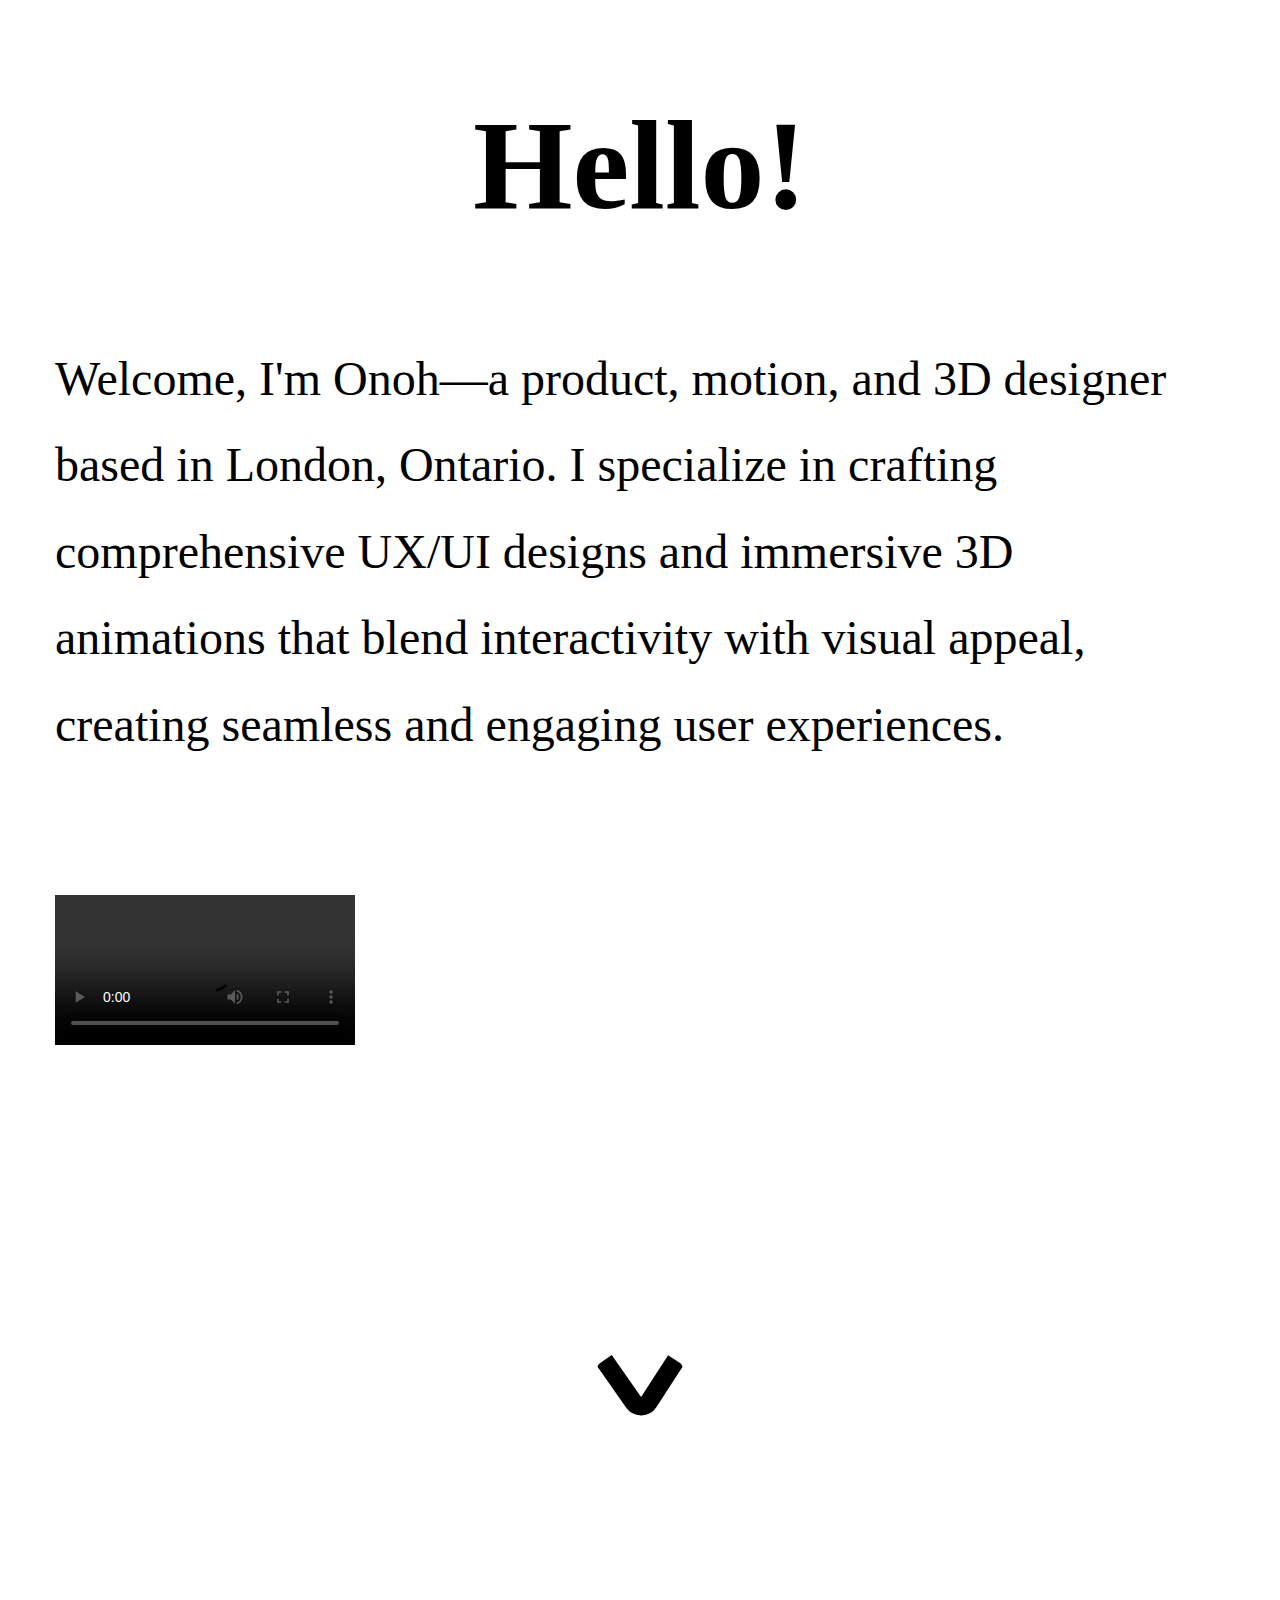
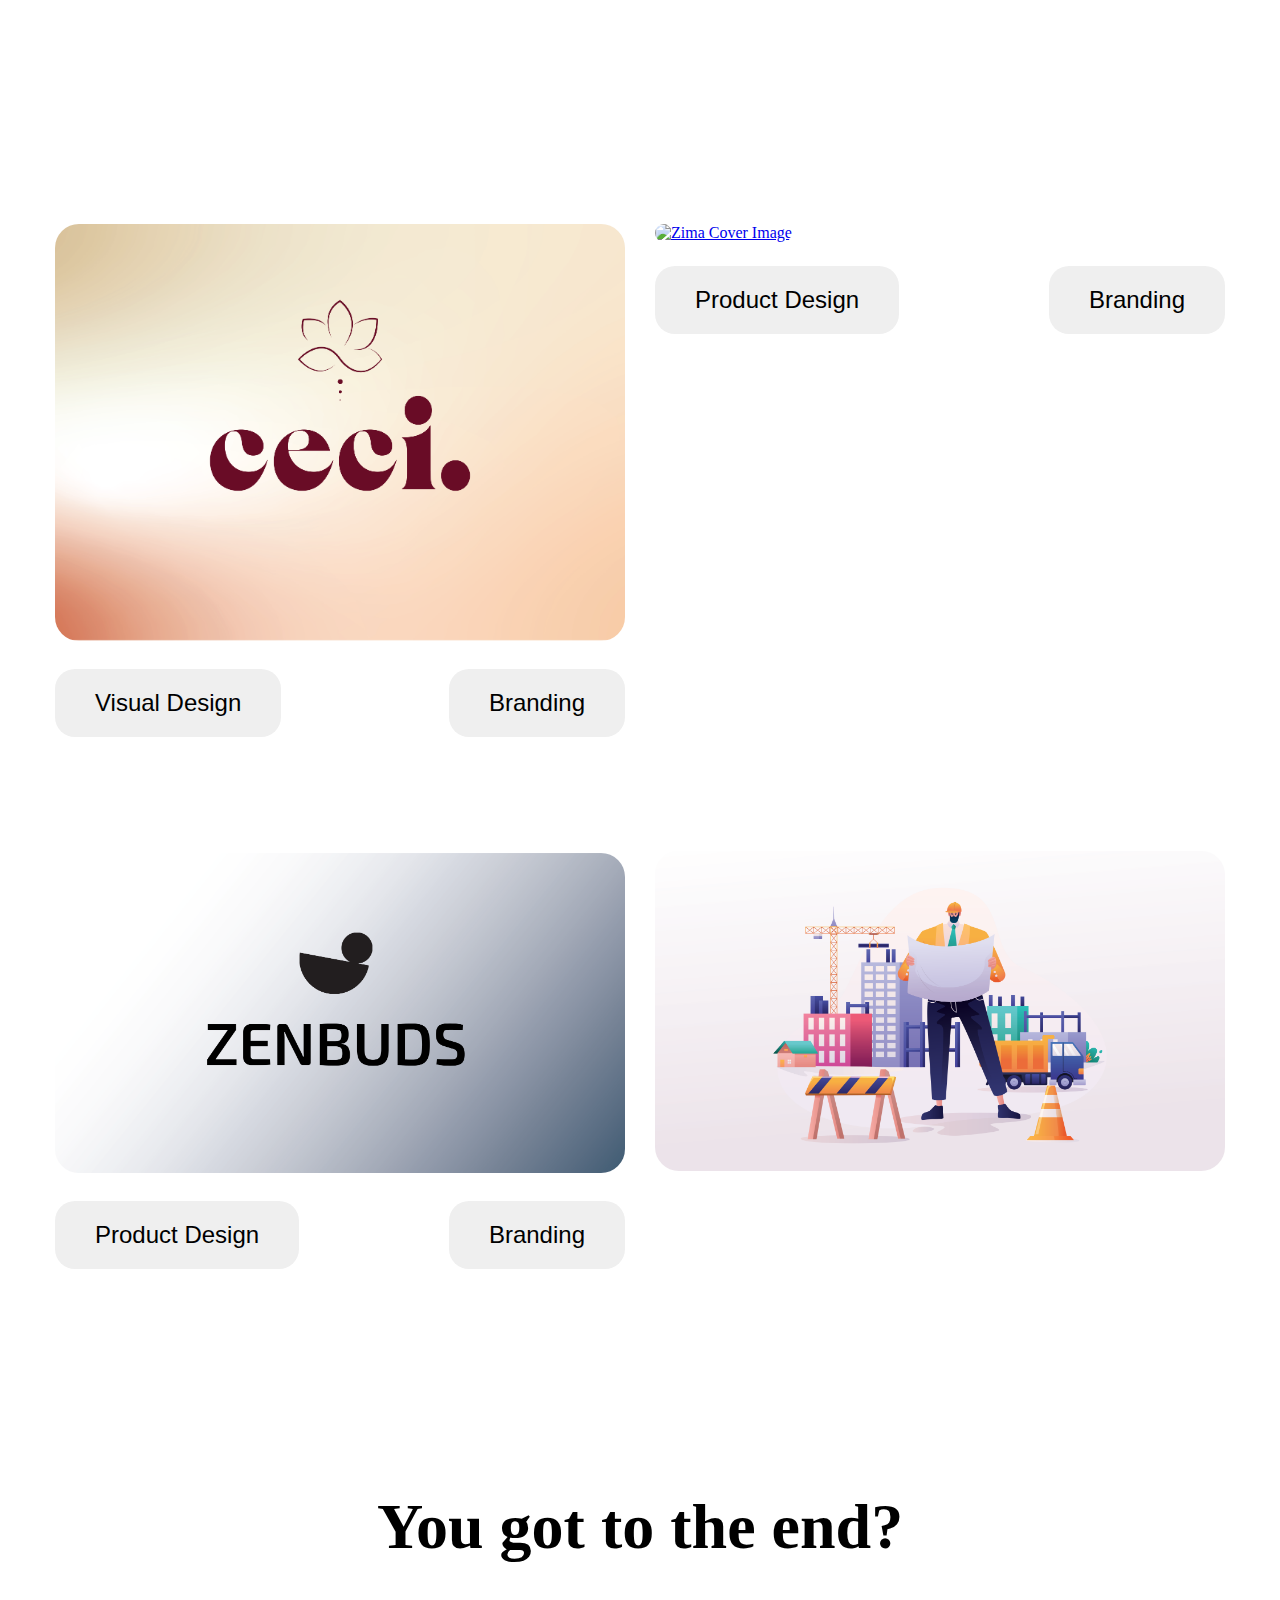
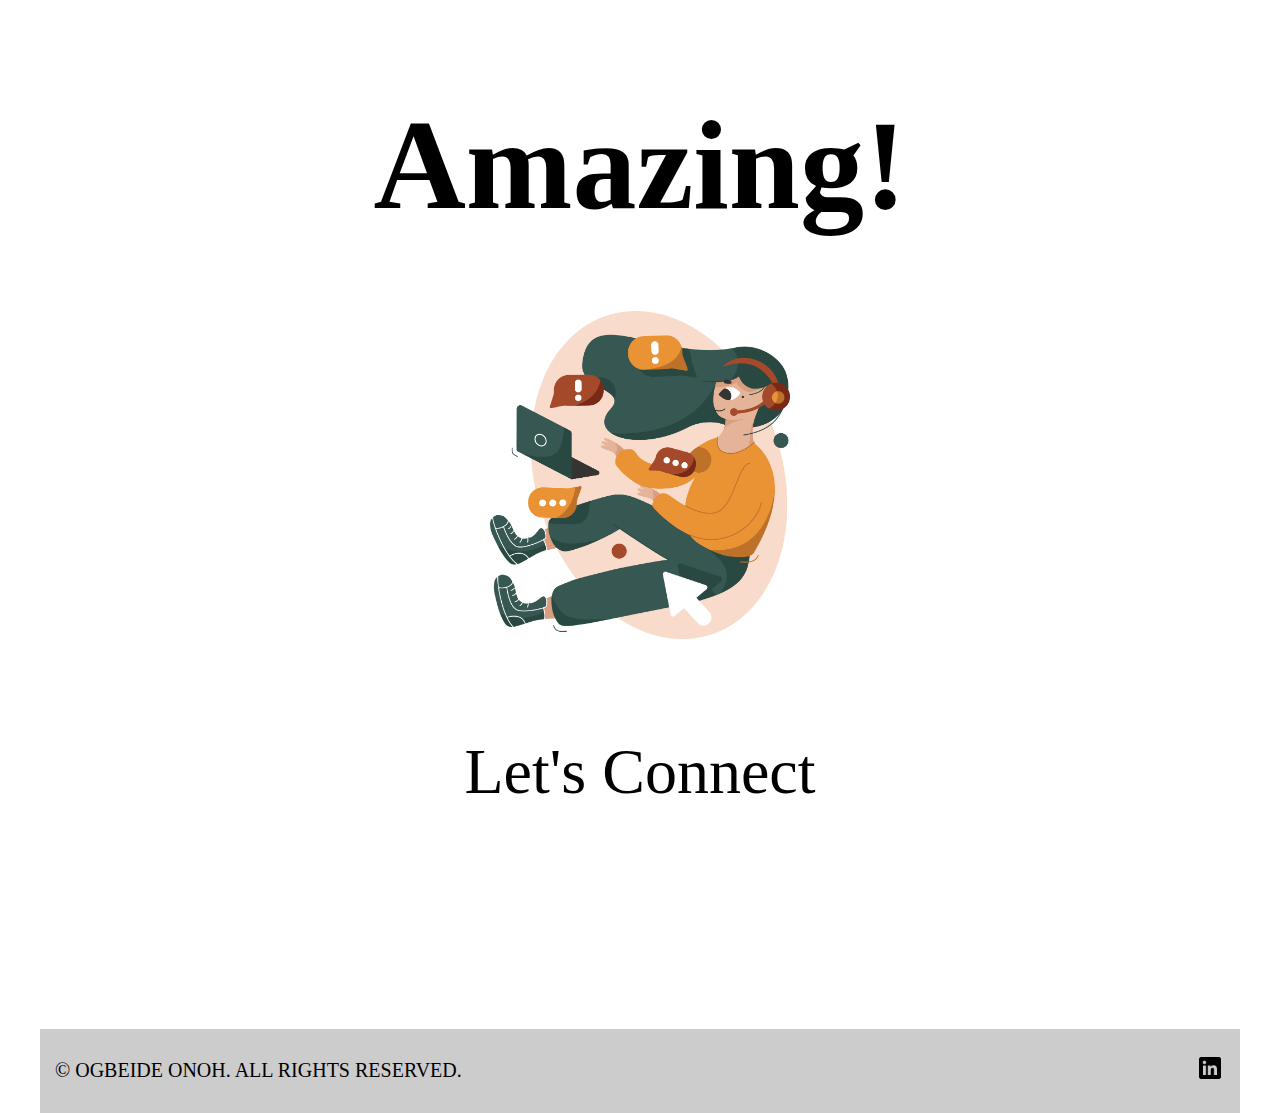
==== commit fdfa496a: "updated page styling" ====
--- a/index.html
+++ b/index.html
@@ -105,14 +105,16 @@
 
 
 
-      <footer>
-        <small>© OGBEIDE ONOH. ALL RIGHTS RESERVED.</small> <!-- Copyright Notice -->
+<footer class="grid-con">
+    <div class="col-span-full footer-con">
+      <small>© OGBEIDE ONOH. ALL RIGHTS RESERVED.</small> 
         <div>
           <a href="https://www.linkedin.com/in/your-profile" target="_blank">
             <img src="images/Portfolio-image/Cover images/LinkedIn.png" alt="LinkedIn Profile" width="30">
           </a>
         </div>
-      </footer> 
+    </div>
+</footer> 
 
 </body>
 
--- a/css/main.css
+++ b/css/main.css
@@ -1 +1 @@
-#header-text{height:172px}header{background-color:#f5f5f5;padding:20px 0}header .header-container{margin:0 auto;padding:0 20px;display:flex;justify-content:space-between;align-items:center}header .navbar{width:100%;display:flex;justify-content:space-between}header .navbar ul{margin-left:auto;display:flex;align-items:center}header .navbar ul li{list-style:none;padding-right:24px}header .navbar ul li:last-child{padding-right:0}header .navbar ul li a{text-decoration:none;color:#333;transition:color .3s ease}header .navbar ul li a:hover{color:#f56a79}.menu-overlay{position:fixed;top:0;right:0;height:100vh;width:100vw;background:rgba(0,0,0,.5);display:none;flex-direction:column;padding-top:40px}.menu-overlay.active{display:flex}.menu-overlay li{margin-bottom:30px}.menu-overlay li a{font-size:1.8rem;color:#fff}.mobile-hidden{display:none}.desktop-only{display:flex}@media(min-width: 1200px){.mobile-hidden{display:flex}.desktop-only{display:none}.menu-overlay{display:none}}footer{background-color:gray}body img{border-radius:24px}body .index-hero-section .hero-section .hero-section-text h1{font-size:64px;text-align:center;margin:92px auto 27px auto}body .index-hero-section .hero-section .hero-section-text p{font-size:15px;line-height:30px;margin-bottom:98px}body .projects-text{margin-top:32px}body .projects-text a img{width:100%;height:100%;-o-object-fit:cover;object-fit:cover}body .projects-text .btns{margin-top:24px;display:flex;justify-content:space-between}body .projects-text .btns button{padding:20px 40px;font-size:24px;border-radius:20px;border:none}body .down-icon{text-align:center;margin:140px auto 218px auto}body .connect{margin-top:137px}body .connect .connect-content .connect-text{text-align:center}body .connect .connect-content .connect-text h3{font-size:32px;margin-bottom:24px}body .connect .connect-content .connect-text h4{font-size:64px;margin-bottom:72px}body .connect .connect-content .connect-text p{font-size:32px;margin:92px auto}@media screen and (min-width: 1200px){body .index-hero-section .hero-section .hero-section-text h1{font-size:128px;text-align:center;margin:92px auto 97px auto}body .index-hero-section .hero-section .hero-section-text p{font-size:48px;line-height:1.8;margin-bottom:127px}body .projects-text{margin-top:32px}body .projects-text a img{width:100%;height:100%;-o-object-fit:cover;object-fit:cover}body .projects-text .btns{margin-top:24px;display:flex;justify-content:space-between}body .projects-text .btns button{padding:20px 40px;font-size:24px;border-radius:20px;border:none}body .down-icon{text-align:center;margin:304px auto 369px auto}body .down-icon img{width:90px;height:66px}body .construction{margin-top:138px}body #zen{margin-top:140px}body #ceci{margin-bottom:72px}body #zima img{height:500px}body .connect{margin-top:221px}body .connect .connect-content .connect-text{text-align:center}body .connect .connect-content .connect-text h3{font-size:64px;margin-bottom:24px}body .connect .connect-content .connect-text h4{font-size:128px;margin-bottom:72px}body .connect .connect-content .connect-text p{font-size:64px;margin:92px auto}}/*# sourceMappingURL=main.css.map */+#header-text{height:172px}header{background-color:#f5f5f5;padding:20px 0}header .header-container{margin:0 auto;padding:0 20px;display:flex;justify-content:space-between;align-items:center}header .navbar{width:100%;display:flex;justify-content:space-between}header .navbar ul{margin-left:auto;display:flex;align-items:center}header .navbar ul li{list-style:none;padding-right:24px}header .navbar ul li:last-child{padding-right:0}header .navbar ul li a{text-decoration:none;color:#333;transition:color .3s ease}header .navbar ul li a:hover{color:#f56a79}.menu-overlay{position:fixed;top:0;right:0;height:100vh;width:100vw;background:rgba(0,0,0,.5);display:none;flex-direction:column;padding-top:40px}.menu-overlay.active{display:flex}.menu-overlay li{margin-bottom:30px}.menu-overlay li a{font-size:1.8rem;color:#fff}.mobile-hidden{display:none}.desktop-only{display:flex}@media(min-width: 1200px){.mobile-hidden{display:flex}.desktop-only{display:none}.menu-overlay{display:none}}footer{background-color:rgba(128,128,128,.4);padding:24px 0px}footer .footer-con{font-size:24px;display:flex;justify-content:space-between;align-items:center}body img{border-radius:24px}body .index-hero-section .hero-section .hero-section-text h1{font-size:64px;text-align:center;margin:92px auto 27px auto}body .index-hero-section .hero-section .hero-section-text p{font-size:15px;line-height:30px;margin-bottom:98px}body .projects-text{margin-top:128px}body .projects-text a img{width:100%;height:100%;-o-object-fit:cover;object-fit:cover}body .projects-text .btns{margin-top:24px;display:flex;justify-content:space-between}body .projects-text .btns button{padding:20px 40px;font-size:24px;border-radius:20px;border:none}body .down-icon{text-align:center;margin:140px auto 100px auto}body .construction{margin-top:32px}body .connect{margin-top:137px}body .connect .connect-content .connect-text{text-align:center}body .connect .connect-content .connect-text h3{font-size:32px;margin-bottom:24px}body .connect .connect-content .connect-text h4{font-size:64px;margin-bottom:72px}body .connect .connect-content .connect-text p{font-size:32px;margin:92px auto}@media screen and (min-width: 1200px){body .index-hero-section .hero-section .hero-section-text h1{font-size:128px;text-align:center;margin:92px auto 97px auto}body .index-hero-section .hero-section .hero-section-text p{font-size:48px;line-height:1.8;margin-bottom:127px}body .projects-text{margin-top:32px}body .projects-text a img{width:100%;height:100%;-o-object-fit:cover;object-fit:cover}body .projects-text .btns{margin-top:24px;display:flex;justify-content:space-between}body .projects-text .btns button{padding:20px 40px;font-size:24px;border-radius:20px;border:none}body .down-icon{text-align:center;margin:304px auto 369px auto}body .down-icon img{width:90px;height:66px}body .construction{margin-top:138px}body #zen{margin-top:140px}body #ceci{margin-bottom:72px}body #zima img{height:500px}body .connect{margin-top:221px}body .connect .connect-content .connect-text{text-align:center}body .connect .connect-content .connect-text h3{font-size:64px;margin-bottom:24px}body .connect .connect-content .connect-text h4{font-size:128px;margin-bottom:72px}body .connect .connect-content .connect-text p{font-size:64px;margin:92px auto}}body .contact-head{margin-top:92px;margin-bottom:92px}body .contact-head h1{font-size:36px;font-weight:300;margin-bottom:8px}body .contact .contact-form{margin-bottom:128px}body .contact .contact-form form input{padding:20px 0 20px 16px;width:100%;margin-bottom:42px;padding-left:16px;background-color:rgba(54,87,82,.6);border:none;color:#fff;font-size:20px}body .contact .contact-form form input::-moz-placeholder{color:#fff;font-size:20px}body .contact .contact-form form input::placeholder{color:#fff;font-size:20px}body .contact .contact-form form .message input{height:148px}body .contact .contact-form form #send-btn button{padding:16px 40px;font-size:20px;background-color:#365752;color:#fff;border:none}body #about-con{margin-top:128px}body #about-con #about-text{margin-top:128px}body #about-con #about-text h1{font-size:48px;margin-bottom:72px}body #about-con #about-text p{line-height:28px}body #about-con .about-btn{text-align:center}body #about-con .about-btn button{background-color:#365752;padding:20px 40px;font-size:24px;font-weight:300;color:#fff;margin-top:72px}body #about-con button{background-color:#365752;padding:20px 40px;font-size:24px;font-weight:300;color:#fff;margin-top:72px}body .connect{margin-bottom:128px}body .connect .connect-content .connect-text h3{margin-bottom:128px}/*# sourceMappingURL=main.css.map */